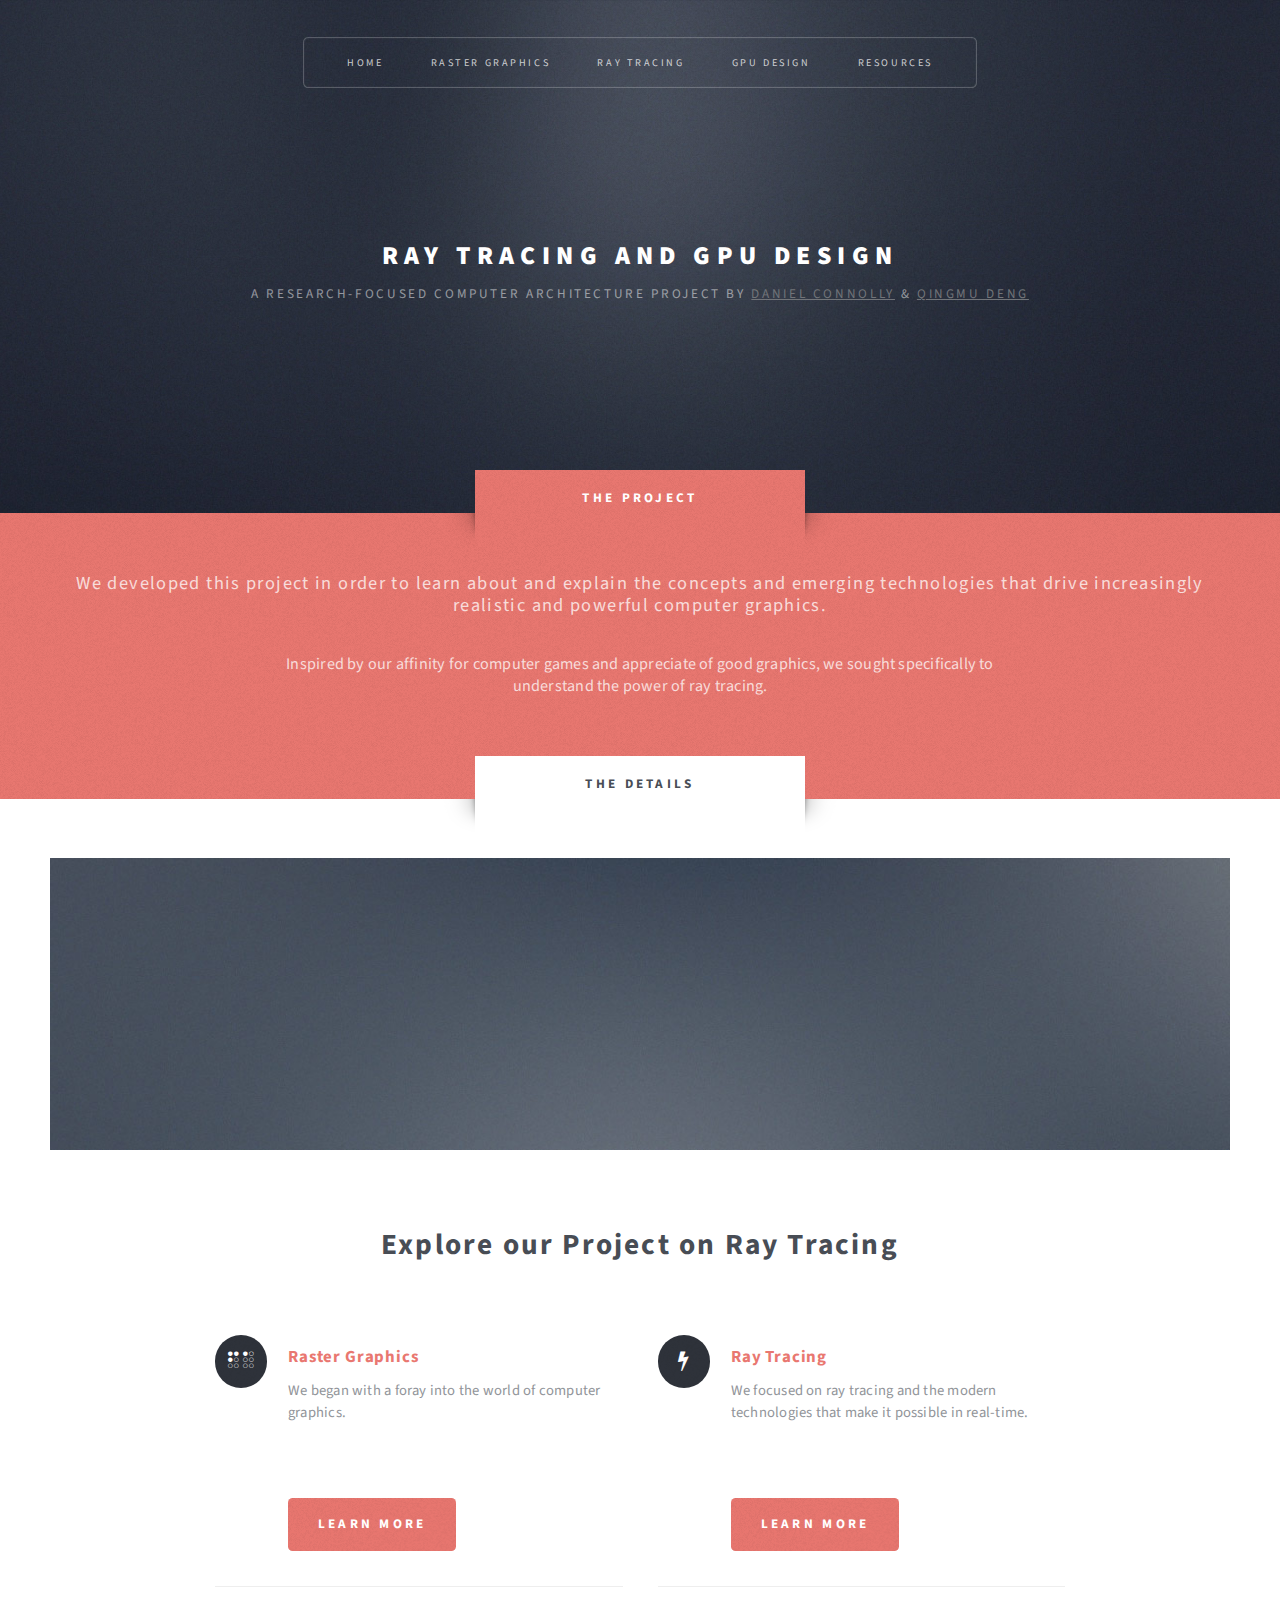
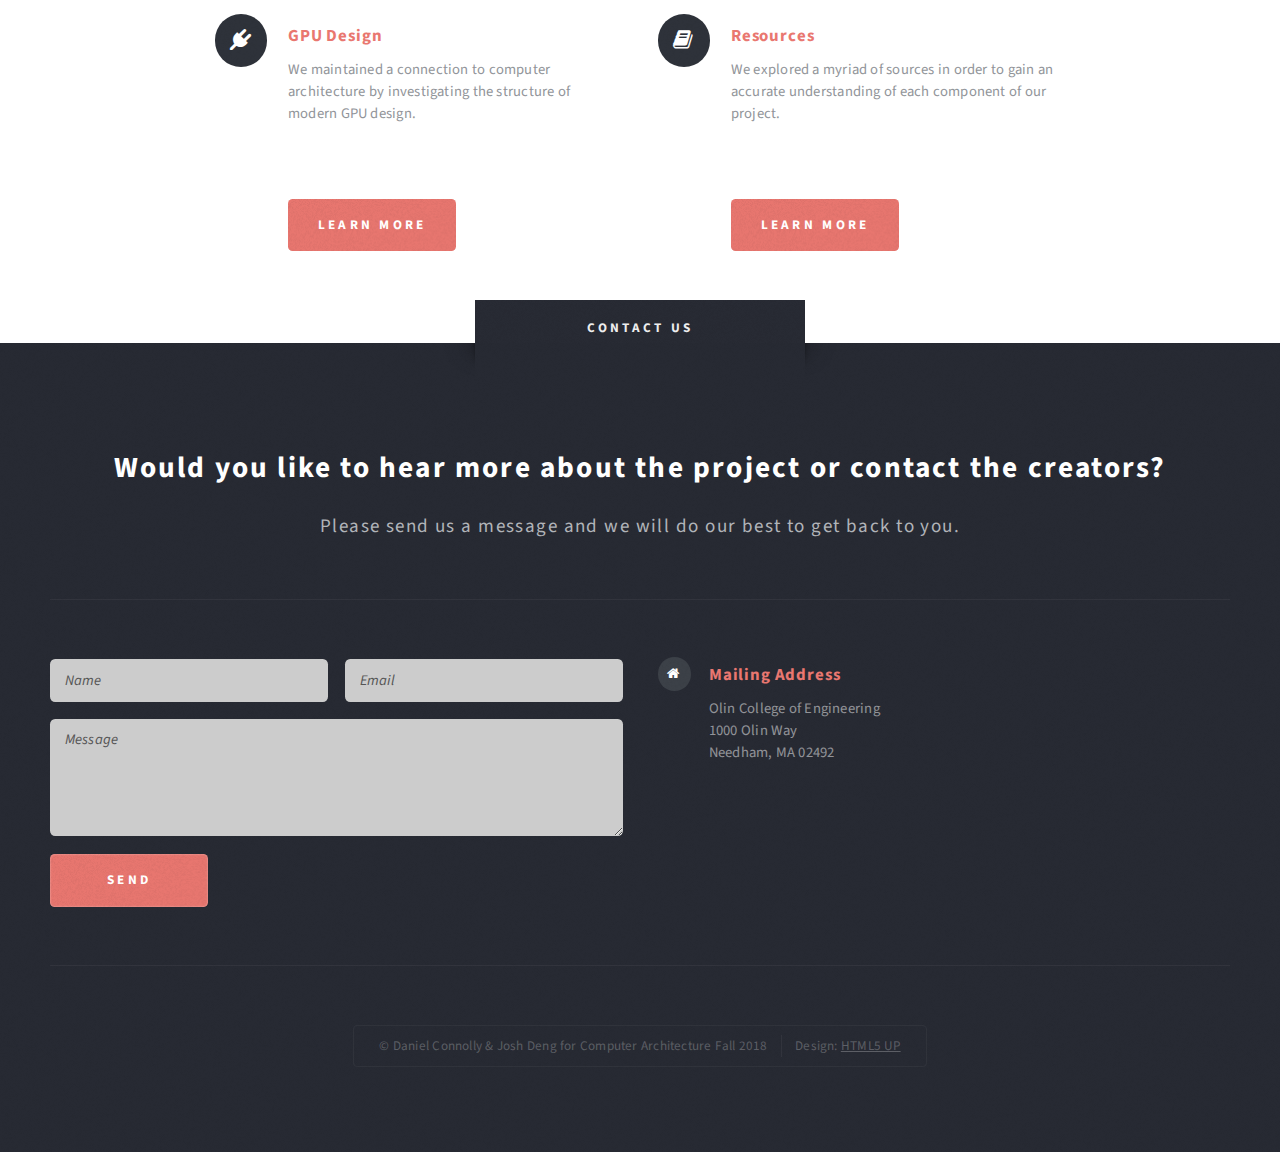
==== docs/index.html @ e8232991 "Adds email functionality" ====
<!DOCTYPE HTML>
<!--
	Escape Velocity by HTML5 UP
	html5up.net | @ajlkn
	Free for personal and commercial use under the CCA 3.0 license (html5up.net/license)
-->
<html>
	<head>
		<title>GPU Design</title>
		<meta charset="utf-8" />
		<meta name="viewport" content="width=device-width, initial-scale=1, user-scalable=no" />
		<link rel="stylesheet" href="assets/css/main.css" />
	</head>
	<body class="homepage is-preload">
		<div id="page-wrapper">

			<!-- Header -->
				<section id="header" class="wrapper">

					<!-- Logo -->
						<div id="logo">
							<h1><a href="index.html">Ray Tracing and GPU Design</a></h1>
							<p>A Research-Focused Computer Architecture Project By <a href="https://github.com/djconnolly27">Daniel Connolly</a> & <a href="https://github.com/QingmuDeng">Qingmu Deng</a></p>
						</div>

					<!-- Nav -->
						<nav id="nav">
							<ul>
								<li class="current"><a href="index.html">Home</a></li>
								<li><a href="graphics.html">Raster Graphics</a></li>
								<li><a href="rays.html">Ray Tracing</a></li>
								<li><a href="design.html">GPU Design</a></li>
								<li><a href="resources.html">Resources</a></li>
							</ul>
						</nav>

				</section>

			<!-- Intro -->
				<section id="intro" class="wrapper style1">
					<div class="title">The Project</div>
					<div class="container">
						<p class="style1">We developed this project in order to learn about and explain the concepts and emerging technologies that drive increasingly realistic and powerful computer graphics.</p>
						<p class="style3">Inspired by our affinity for computer games and appreciate of good graphics, we sought specifically to understand the power of ray tracing.</p>
					</div>
				</section>

			<!-- Main -->
				<section id="main" class="wrapper style2">
					<div class="title">The Details</div>
					<div class="container">

						<!-- Image -->
							<a href="#" class="image featured">
								<img src="images/pic01.jpg" alt="" />
							</a>

						<!-- Features -->
							<section id="features">
								<header class="style1">
									<h2>Explore our Project on Ray Tracing</h2>
								</header>
								<div class="feature-list">
									<div class="row">
										<div class="col-6 col-12-medium">
											<section>
												<h3 class="icon fa-braille">Raster Graphics</h3>
												<p>We began with a foray into the world of computer graphics.</p>
												<ul class="actions">
													<li><a href="graphics.html" class="button style1">Learn More</a></li>
												</ul>
											</section>
										</div>
										<div class="col-6 col-12-medium">
											<section>
												<h3 class="icon fa-bolt">Ray Tracing</h3>
												<p>We focused on ray tracing and the modern technologies that make it possible in real-time.</p>
												<ul class="actions">
													<li><a href="rays.html" class="button style1">Learn More</a></li>
												</ul>
											</section>
										</div>
										<div class="col-6 col-12-medium">
											<section>
												<h3 class="icon fa-plug">GPU Design</h3>
												<p>We maintained a connection to computer architecture by investigating the structure of modern GPU design.</p>
												<ul class="actions">
													<li><a href="design.html" class="button style1">Learn More</a></li>
												</ul>
											</section>
										</div>
										<div class="col-6 col-12-medium">
											<section>
												<h3 class="icon fa-book">Resources</h3>
												<p>We explored a myriad of sources in order to gain an accurate understanding of each component of our project.</p>
												<ul class="actions">
													<li><a href="resources.html" class="button style1">Learn More</a></li>
												</ul>
											</section>
										</div>
									</div>
								</div>
							</section>

					</div>
				</section>

			<!-- Highlights -->
				<!-- <section id="highlights" class="wrapper style3">
					<div class="title">The Endorsements</div>
					<div class="container">
						<div class="row aln-center">
							<div class="col-4 col-12-medium">
								<section class="highlight">
									<a href="#" class="image featured"><img src="images/pic02.jpg" alt="" /></a>
									<h3><a href="#">Aliquam diam consequat</a></h3>
									<p>Eget mattis at, laoreet vel amet sed velit aliquam diam ante, dolor aliquet sit amet vulputate mattis amet laoreet lorem.</p>
									<ul class="actions">
										<li><a href="#" class="button style1">Learn More</a></li>
									</ul>
								</section>
							</div>
							<div class="col-4 col-12-medium">
								<section class="highlight">
									<a href="#" class="image featured"><img src="images/pic03.jpg" alt="" /></a>
									<h3><a href="#">Nisl adipiscing sed lorem</a></h3>
									<p>Eget mattis at, laoreet vel amet sed velit aliquam diam ante, dolor aliquet sit amet vulputate mattis amet laoreet lorem.</p>
									<ul class="actions">
										<li><a href="#" class="button style1">Learn More</a></li>
									</ul>
								</section>
							</div>
							<div class="col-4 col-12-medium">
								<section class="highlight">
									<a href="#" class="image featured"><img src="images/pic04.jpg" alt="" /></a>
									<h3><a href="#">Mattis tempus lorem</a></h3>
									<p>Eget mattis at, laoreet vel amet sed velit aliquam diam ante, dolor aliquet sit amet vulputate mattis amet laoreet lorem.</p>
									<ul class="actions">
										<li><a href="#" class="button style1">Learn More</a></li>
									</ul>
								</section>
							</div>
						</div>
					</div>
				</section> -->

			<!-- Footer -->
				<section id="footer" class="wrapper">
					<div class="title">Contact Us</div>
					<div class="container">
						<header class="style1">
							<h2>Would you like to hear more about the project or contact the creators?</h2>
							<p>
								Please send us a message and we will do our best to get back to you.
							</p>
						</header>
						<div class="row">
							<div class="col-6 col-12-medium">

								<!-- Contact Form -->
									<section>
										<form method="post" action="contact.php">
											<div class="row gtr-50">
												<div class="col-6 col-12-small">
													<input type="text" name="cf_name" id="contact-name" placeholder="Name" />
												</div>
												<div class="col-6 col-12-small">
													<input type="text" name="cf_email" id="contact-email" placeholder="Email" />
												</div>
												<div class="col-12">
													<textarea name="cf_message" id="contact-message" placeholder="Message" rows="4"></textarea>
												</div>
												<div class="col-12">
													<ul class="actions">
														<li><input type="submit" class="style1" value="Send" /></li>
													</ul>
												</div>
											</div>
										</form>
									</section>

							</div>
							<div class="col-6 col-12-medium">

								<!-- Contact -->
									<section class="feature-list small">
										<div class="row">
											<div class="col-6 col-12-small">
												<section>
													<h3 class="icon fa-home">Mailing Address</h3>
													<p>
														Olin College of Engineering<br />
														1000 Olin Way<br />
														Needham, MA 02492
													</p>
												</section>
											</div>
										</div>
									</section>

							</div>
						</div>
						<div id="copyright">
							<ul>
								<li>&copy; Daniel Connolly & Josh Deng for Computer Architecture Fall 2018</li><li>Design: <a href="http://html5up.net">HTML5 UP</a></li>
							</ul>
						</div>
					</div>
				</section>

		</div>

		<!-- Scripts -->
			<script src="assets/js/jquery.min.js"></script>
			<script src="assets/js/jquery.dropotron.min.js"></script>
			<script src="assets/js/browser.min.js"></script>
			<script src="assets/js/breakpoints.min.js"></script>
			<script src="assets/js/util.js"></script>
			<script src="assets/js/main.js"></script>

	</body>
</html>
---- docs/assets/css/main.css ----
@import url("font-awesome.min.css");
@import url("https://fonts.googleapis.com/css?family=Source+Sans+Pro:400,400italic,700,900");

/*
	Escape Velocity by HTML5 UP
	html5up.net | @ajlkn
	Free for personal and commercial use under the CCA 3.0 license (html5up.net/license)
*/

html, body, div, span, applet, object,
iframe, h1, h2, h3, h4, h5, h6, p, blockquote,
pre, a, abbr, acronym, address, big, cite,
code, del, dfn, em, img, ins, kbd, q, s, samp,
small, strike, strong, sub, sup, tt, var, b,
u, i, center, dl, dt, dd, ol, ul, li, fieldset,
form, label, legend, table, caption, tbody,
tfoot, thead, tr, th, td, article, aside,
canvas, details, embed, figure, figcaption,
footer, header, hgroup, menu, nav, output, ruby,
section, summary, time, mark, audio, video {
	margin: 0;
	padding: 0;
	border: 0;
	font-size: 100%;
	font: inherit;
	vertical-align: baseline;}

article, aside, details, figcaption, figure,
footer, header, hgroup, menu, nav, section {
	display: block;}

body {
	line-height: 1;
}

ol, ul {
	list-style: none;
}

blockquote, q {
	quotes: none;
}

	blockquote:before, blockquote:after, q:before, q:after {
		content: '';
		content: none;
	}

table {
	border-collapse: collapse;
	border-spacing: 0;
}

body {
	-webkit-text-size-adjust: none;
}

mark {
	background-color: transparent;
	color: inherit;
}

input::-moz-focus-inner {
	border: 0;
	padding: 0;
}

input, select, textarea {
	-moz-appearance: none;
	-webkit-appearance: none;
	-ms-appearance: none;
	appearance: none;
}

/* Basic */

	@-ms-viewport {
		width: device-width;
	}

	html {
		box-sizing: border-box;
	}

	*, *:before, *:after {
		box-sizing: inherit;
	}

	body.is-preload *, body.is-preload *:before, body.is-preload *:after {
		-moz-animation: none !important;
		-webkit-animation: none !important;
		-ms-animation: none !important;
		animation: none !important;
		-moz-transition: none !important;
		-webkit-transition: none !important;
		-ms-transition: none !important;
		transition: none !important;
	}

	body, input, textarea, select {
		font-family: 'Source Sans Pro', sans-serif;
		font-weight: 400;
		color: #919499;
		font-size: 14pt;
		line-height: 1.75em;
		letter-spacing: 0.025em;
	}

	h1, h2, h3, h4, h5, h6 {
		font-weight: 700;
		color: #484d55;
	}

		h1 a, h2 a, h3 a, h4 a, h5 a, h6 a {
			color: inherit;
			text-decoration: none;
		}

	a {
		-moz-transition: color .25s ease-in-out;
		-webkit-transition: color .25s ease-in-out;
		-ms-transition: color .25s ease-in-out;
		transition: color .25s ease-in-out;
		text-decoration: underline;
		color: #717479;
	}

		a:hover {
			text-decoration: none;
		}

	strong, b {
		font-weight: 700;
		color: #484d55;
	}

	blockquote {
		border-left: solid 0.5em #ddd;
		padding: 1em 0 1em 2em;
		font-style: italic;
	}

	em, i {
		font-style: italic;
	}

	hr {
		border: 0;
		border-top: solid 1px #ddd;
		margin: 2em 0 2em 0;
	}

	sub {
		position: relative;
		top: 0.5em;
		font-size: 0.8em;
	}

	sup {
		position: relative;
		top: -0.5em;
		font-size: 0.8em;
	}

	.nobr {
		white-space: nowrap;
	}

	br.clear {
		clear: both;
	}

	p, ul, ol, dl, table, blockquote, form {
		margin-bottom: 2em;
	}

/* Container */

	.container {
		margin: 0 auto;
		max-width: 100%;
		width: 68em;
	}

		@media screen and (max-width: 1680px) {

			.container {
				width: 70em;
			}

		}

		@media screen and (max-width: 1280px) {

			.container {
				width: calc(100% - 100px);
			}

		}

		@media screen and (max-width: 980px) {

			.container {
				width: calc(100% - 100px);
			}

		}

		@media screen and (max-width: 736px) {

			.container {
				width: calc(100% - 40px);
			}

		}

/* Row */

	.row {
		display: flex;
		flex-wrap: wrap;
		box-sizing: border-box;
		align-items: stretch;
	}

		.row > * {
			box-sizing: border-box;
		}

		.row.gtr-uniform > * > :last-child {
			margin-bottom: 0;
		}

		.row.aln-left {
			justify-content: flex-start;
		}

		.row.aln-center {
			justify-content: center;
		}

		.row.aln-right {
			justify-content: flex-end;
		}

		.row.aln-top {
			align-items: flex-start;
		}

		.row.aln-middle {
			align-items: center;
		}

		.row.aln-bottom {
			align-items: flex-end;
		}

		.row > .imp {
			order: -1;
		}

		.row > .col-1 {
			width: 8.3333333333%;
		}

		.row > .off-1 {
			margin-left: 8.3333333333%;
		}

		.row > .col-2 {
			width: 16.6666666667%;
		}

		.row > .off-2 {
			margin-left: 16.6666666667%;
		}

		.row > .col-3 {
			width: 25%;
		}

		.row > .off-3 {
			margin-left: 25%;
		}

		.row > .col-4 {
			width: 33.3333333333%;
		}

		.row > .off-4 {
			margin-left: 33.3333333333%;
		}

		.row > .col-5 {
			width: 41.6666666667%;
		}

		.row > .off-5 {
			margin-left: 41.6666666667%;
		}

		.row > .col-6 {
			width: 50%;
		}

		.row > .off-6 {
			margin-left: 50%;
		}

		.row > .col-7 {
			width: 58.3333333333%;
		}

		.row > .off-7 {
			margin-left: 58.3333333333%;
		}

		.row > .col-8 {
			width: 66.6666666667%;
		}

		.row > .off-8 {
			margin-left: 66.6666666667%;
		}

		.row > .col-9 {
			width: 75%;
		}

		.row > .off-9 {
			margin-left: 75%;
		}

		.row > .col-10 {
			width: 83.3333333333%;
		}

		.row > .off-10 {
			margin-left: 83.3333333333%;
		}

		.row > .col-11 {
			width: 91.6666666667%;
		}

		.row > .off-11 {
			margin-left: 91.6666666667%;
		}

		.row > .col-12 {
			width: 100%;
		}

		.row > .off-12 {
			margin-left: 100%;
		}

		.row.gtr-0 {
			margin-top: 0px;
			margin-left: 0px;
		}

			.row.gtr-0 > * {
				padding: 0px 0 0 0px;
			}

			.row.gtr-0.gtr-uniform {
				margin-top: 0px;
			}

				.row.gtr-0.gtr-uniform > * {
					padding-top: 0px;
				}

		.row.gtr-25 {
			margin-top: -12.5px;
			margin-left: -12.5px;
		}

			.row.gtr-25 > * {
				padding: 12.5px 0 0 12.5px;
			}

			.row.gtr-25.gtr-uniform {
				margin-top: -12.5px;
			}

				.row.gtr-25.gtr-uniform > * {
					padding-top: 12.5px;
				}

		.row.gtr-50 {
			margin-top: -25px;
			margin-left: -25px;
		}

			.row.gtr-50 > * {
				padding: 25px 0 0 25px;
			}

			.row.gtr-50.gtr-uniform {
				margin-top: -25px;
			}

				.row.gtr-50.gtr-uniform > * {
					padding-top: 25px;
				}

		.row {
			margin-top: -50px;
			margin-left: -50px;
		}

			.row > * {
				padding: 50px 0 0 50px;
			}

			.row.gtr-uniform {
				margin-top: -50px;
			}

				.row.gtr-uniform > * {
					padding-top: 50px;
				}

		.row.gtr-150 {
			margin-top: -75px;
			margin-left: -75px;
		}

			.row.gtr-150 > * {
				padding: 75px 0 0 75px;
			}

			.row.gtr-150.gtr-uniform {
				margin-top: -75px;
			}

				.row.gtr-150.gtr-uniform > * {
					padding-top: 75px;
				}

		.row.gtr-200 {
			margin-top: -100px;
			margin-left: -100px;
		}

			.row.gtr-200 > * {
				padding: 100px 0 0 100px;
			}

			.row.gtr-200.gtr-uniform {
				margin-top: -100px;
			}

				.row.gtr-200.gtr-uniform > * {
					padding-top: 100px;
				}

		@media screen and (max-width: 1680px) {

			.row {
				display: flex;
				flex-wrap: wrap;
				box-sizing: border-box;
				align-items: stretch;
			}

				.row > * {
					box-sizing: border-box;
				}

				.row.gtr-uniform > * > :last-child {
					margin-bottom: 0;
				}

				.row.aln-left {
					justify-content: flex-start;
				}

				.row.aln-center {
					justify-content: center;
				}

				.row.aln-right {
					justify-content: flex-end;
				}

				.row.aln-top {
					align-items: flex-start;
				}

				.row.aln-middle {
					align-items: center;
				}

				.row.aln-bottom {
					align-items: flex-end;
				}

				.row > .imp-xlarge {
					order: -1;
				}

				.row > .col-1-xlarge {
					width: 8.3333333333%;
				}

				.row > .off-1-xlarge {
					margin-left: 8.3333333333%;
				}

				.row > .col-2-xlarge {
					width: 16.6666666667%;
				}

				.row > .off-2-xlarge {
					margin-left: 16.6666666667%;
				}

				.row > .col-3-xlarge {
					width: 25%;
				}

				.row > .off-3-xlarge {
					margin-left: 25%;
				}

				.row > .col-4-xlarge {
					width: 33.3333333333%;
				}

				.row > .off-4-xlarge {
					margin-left: 33.3333333333%;
				}

				.row > .col-5-xlarge {
					width: 41.6666666667%;
				}

				.row > .off-5-xlarge {
					margin-left: 41.6666666667%;
				}

				.row > .col-6-xlarge {
					width: 50%;
				}

				.row > .off-6-xlarge {
					margin-left: 50%;
				}

				.row > .col-7-xlarge {
					width: 58.3333333333%;
				}

				.row > .off-7-xlarge {
					margin-left: 58.3333333333%;
				}

				.row > .col-8-xlarge {
					width: 66.6666666667%;
				}

				.row > .off-8-xlarge {
					margin-left: 66.6666666667%;
				}

				.row > .col-9-xlarge {
					width: 75%;
				}

				.row > .off-9-xlarge {
					margin-left: 75%;
				}

				.row > .col-10-xlarge {
					width: 83.3333333333%;
				}

				.row > .off-10-xlarge {
					margin-left: 83.3333333333%;
				}

				.row > .col-11-xlarge {
					width: 91.6666666667%;
				}

				.row > .off-11-xlarge {
					margin-left: 91.6666666667%;
				}

				.row > .col-12-xlarge {
					width: 100%;
				}

				.row > .off-12-xlarge {
					margin-left: 100%;
				}

				.row.gtr-0 {
					margin-top: 0px;
					margin-left: 0px;
				}

					.row.gtr-0 > * {
						padding: 0px 0 0 0px;
					}

					.row.gtr-0.gtr-uniform {
						margin-top: 0px;
					}

						.row.gtr-0.gtr-uniform > * {
							padding-top: 0px;
						}

				.row.gtr-25 {
					margin-top: -12.5px;
					margin-left: -12.5px;
				}

					.row.gtr-25 > * {
						padding: 12.5px 0 0 12.5px;
					}

					.row.gtr-25.gtr-uniform {
						margin-top: -12.5px;
					}

						.row.gtr-25.gtr-uniform > * {
							padding-top: 12.5px;
						}

				.row.gtr-50 {
					margin-top: -25px;
					margin-left: -25px;
				}

					.row.gtr-50 > * {
						padding: 25px 0 0 25px;
					}

					.row.gtr-50.gtr-uniform {
						margin-top: -25px;
					}

						.row.gtr-50.gtr-uniform > * {
							padding-top: 25px;
						}

				.row {
					margin-top: -50px;
					margin-left: -50px;
				}

					.row > * {
						padding: 50px 0 0 50px;
					}

					.row.gtr-uniform {
						margin-top: -50px;
					}

						.row.gtr-uniform > * {
							padding-top: 50px;
						}

				.row.gtr-150 {
					margin-top: -75px;
					margin-left: -75px;
				}

					.row.gtr-150 > * {
						padding: 75px 0 0 75px;
					}

					.row.gtr-150.gtr-uniform {
						margin-top: -75px;
					}

						.row.gtr-150.gtr-uniform > * {
							padding-top: 75px;
						}

				.row.gtr-200 {
					margin-top: -100px;
					margin-left: -100px;
				}

					.row.gtr-200 > * {
						padding: 100px 0 0 100px;
					}

					.row.gtr-200.gtr-uniform {
						margin-top: -100px;
					}

						.row.gtr-200.gtr-uniform > * {
							padding-top: 100px;
						}

		}

		@media screen and (max-width: 1280px) {

			.row {
				display: flex;
				flex-wrap: wrap;
				box-sizing: border-box;
				align-items: stretch;
			}

				.row > * {
					box-sizing: border-box;
				}

				.row.gtr-uniform > * > :last-child {
					margin-bottom: 0;
				}

				.row.aln-left {
					justify-content: flex-start;
				}

				.row.aln-center {
					justify-content: center;
				}

				.row.aln-right {
					justify-content: flex-end;
				}

				.row.aln-top {
					align-items: flex-start;
				}

				.row.aln-middle {
					align-items: center;
				}

				.row.aln-bottom {
					align-items: flex-end;
				}

				.row > .imp-large {
					order: -1;
				}

				.row > .col-1-large {
					width: 8.3333333333%;
				}

				.row > .off-1-large {
					margin-left: 8.3333333333%;
				}

				.row > .col-2-large {
					width: 16.6666666667%;
				}

				.row > .off-2-large {
					margin-left: 16.6666666667%;
				}

				.row > .col-3-large {
					width: 25%;
				}

				.row > .off-3-large {
					margin-left: 25%;
				}

				.row > .col-4-large {
					width: 33.3333333333%;
				}

				.row > .off-4-large {
					margin-left: 33.3333333333%;
				}

				.row > .col-5-large {
					width: 41.6666666667%;
				}

				.row > .off-5-large {
					margin-left: 41.6666666667%;
				}

				.row > .col-6-large {
					width: 50%;
				}

				.row > .off-6-large {
					margin-left: 50%;
				}

				.row > .col-7-large {
					width: 58.3333333333%;
				}

				.row > .off-7-large {
					margin-left: 58.3333333333%;
				}

				.row > .col-8-large {
					width: 66.6666666667%;
				}

				.row > .off-8-large {
					margin-left: 66.6666666667%;
				}

				.row > .col-9-large {
					width: 75%;
				}

				.row > .off-9-large {
					margin-left: 75%;
				}

				.row > .col-10-large {
					width: 83.3333333333%;
				}

				.row > .off-10-large {
					margin-left: 83.3333333333%;
				}

				.row > .col-11-large {
					width: 91.6666666667%;
				}

				.row > .off-11-large {
					margin-left: 91.6666666667%;
				}

				.row > .col-12-large {
					width: 100%;
				}

				.row > .off-12-large {
					margin-left: 100%;
				}

				.row.gtr-0 {
					margin-top: 0px;
					margin-left: 0px;
				}

					.row.gtr-0 > * {
						padding: 0px 0 0 0px;
					}

					.row.gtr-0.gtr-uniform {
						margin-top: 0px;
					}

						.row.gtr-0.gtr-uniform > * {
							padding-top: 0px;
						}

				.row.gtr-25 {
					margin-top: -8.75px;
					margin-left: -8.75px;
				}

					.row.gtr-25 > * {
						padding: 8.75px 0 0 8.75px;
					}

					.row.gtr-25.gtr-uniform {
						margin-top: -8.75px;
					}

						.row.gtr-25.gtr-uniform > * {
							padding-top: 8.75px;
						}

				.row.gtr-50 {
					margin-top: -17.5px;
					margin-left: -17.5px;
				}

					.row.gtr-50 > * {
						padding: 17.5px 0 0 17.5px;
					}

					.row.gtr-50.gtr-uniform {
						margin-top: -17.5px;
					}

						.row.gtr-50.gtr-uniform > * {
							padding-top: 17.5px;
						}

				.row {
					margin-top: -35px;
					margin-left: -35px;
				}

					.row > * {
						padding: 35px 0 0 35px;
					}

					.row.gtr-uniform {
						margin-top: -35px;
					}

						.row.gtr-uniform > * {
							padding-top: 35px;
						}

				.row.gtr-150 {
					margin-top: -52.5px;
					margin-left: -52.5px;
				}

					.row.gtr-150 > * {
						padding: 52.5px 0 0 52.5px;
					}

					.row.gtr-150.gtr-uniform {
						margin-top: -52.5px;
					}

						.row.gtr-150.gtr-uniform > * {
							padding-top: 52.5px;
						}

				.row.gtr-200 {
					margin-top: -70px;
					margin-left: -70px;
				}

					.row.gtr-200 > * {
						padding: 70px 0 0 70px;
					}

					.row.gtr-200.gtr-uniform {
						margin-top: -70px;
					}

						.row.gtr-200.gtr-uniform > * {
							padding-top: 70px;
						}

		}

		@media screen and (max-width: 980px) {

			.row {
				display: flex;
				flex-wrap: wrap;
				box-sizing: border-box;
				align-items: stretch;
			}

				.row > * {
					box-sizing: border-box;
				}

				.row.gtr-uniform > * > :last-child {
					margin-bottom: 0;
				}

				.row.aln-left {
					justify-content: flex-start;
				}

				.row.aln-center {
					justify-content: center;
				}

				.row.aln-right {
					justify-content: flex-end;
				}

				.row.aln-top {
					align-items: flex-start;
				}

				.row.aln-middle {
					align-items: center;
				}

				.row.aln-bottom {
					align-items: flex-end;
				}

				.row > .imp-medium {
					order: -1;
				}

				.row > .col-1-medium {
					width: 8.3333333333%;
				}

				.row > .off-1-medium {
					margin-left: 8.3333333333%;
				}

				.row > .col-2-medium {
					width: 16.6666666667%;
				}

				.row > .off-2-medium {
					margin-left: 16.6666666667%;
				}

				.row > .col-3-medium {
					width: 25%;
				}

				.row > .off-3-medium {
					margin-left: 25%;
				}

				.row > .col-4-medium {
					width: 33.3333333333%;
				}

				.row > .off-4-medium {
					margin-left: 33.3333333333%;
				}

				.row > .col-5-medium {
					width: 41.6666666667%;
				}

				.row > .off-5-medium {
					margin-left: 41.6666666667%;
				}

				.row > .col-6-medium {
					width: 50%;
				}

				.row > .off-6-medium {
					margin-left: 50%;
				}

				.row > .col-7-medium {
					width: 58.3333333333%;
				}

				.row > .off-7-medium {
					margin-left: 58.3333333333%;
				}

				.row > .col-8-medium {
					width: 66.6666666667%;
				}

				.row > .off-8-medium {
					margin-left: 66.6666666667%;
				}

				.row > .col-9-medium {
					width: 75%;
				}

				.row > .off-9-medium {
					margin-left: 75%;
				}

				.row > .col-10-medium {
					width: 83.3333333333%;
				}

				.row > .off-10-medium {
					margin-left: 83.3333333333%;
				}

				.row > .col-11-medium {
					width: 91.6666666667%;
				}

				.row > .off-11-medium {
					margin-left: 91.6666666667%;
				}

				.row > .col-12-medium {
					width: 100%;
				}

				.row > .off-12-medium {
					margin-left: 100%;
				}

				.row.gtr-0 {
					margin-top: 0px;
					margin-left: 0px;
				}

					.row.gtr-0 > * {
						padding: 0px 0 0 0px;
					}

					.row.gtr-0.gtr-uniform {
						margin-top: 0px;
					}

						.row.gtr-0.gtr-uniform > * {
							padding-top: 0px;
						}

				.row.gtr-25 {
					margin-top: -12.5px;
					margin-left: -12.5px;
				}

					.row.gtr-25 > * {
						padding: 12.5px 0 0 12.5px;
					}

					.row.gtr-25.gtr-uniform {
						margin-top: -12.5px;
					}

						.row.gtr-25.gtr-uniform > * {
							padding-top: 12.5px;
						}

				.row.gtr-50 {
					margin-top: -25px;
					margin-left: -25px;
				}

					.row.gtr-50 > * {
						padding: 25px 0 0 25px;
					}

					.row.gtr-50.gtr-uniform {
						margin-top: -25px;
					}

						.row.gtr-50.gtr-uniform > * {
							padding-top: 25px;
						}

				.row {
					margin-top: -50px;
					margin-left: -50px;
				}

					.row > * {
						padding: 50px 0 0 50px;
					}

					.row.gtr-uniform {
						margin-top: -50px;
					}

						.row.gtr-uniform > * {
							padding-top: 50px;
						}

				.row.gtr-150 {
					margin-top: -75px;
					margin-left: -75px;
				}

					.row.gtr-150 > * {
						padding: 75px 0 0 75px;
					}

					.row.gtr-150.gtr-uniform {
						margin-top: -75px;
					}

						.row.gtr-150.gtr-uniform > * {
							padding-top: 75px;
						}

				.row.gtr-200 {
					margin-top: -100px;
					margin-left: -100px;
				}

					.row.gtr-200 > * {
						padding: 100px 0 0 100px;
					}

					.row.gtr-200.gtr-uniform {
						margin-top: -100px;
					}

						.row.gtr-200.gtr-uniform > * {
							padding-top: 100px;
						}

		}

		@media screen and (max-width: 736px) {

			.row {
				display: flex;
				flex-wrap: wrap;
				box-sizing: border-box;
				align-items: stretch;
			}

				.row > * {
					box-sizing: border-box;
				}

				.row.gtr-uniform > * > :last-child {
					margin-bottom: 0;
				}

				.row.aln-left {
					justify-content: flex-start;
				}

				.row.aln-center {
					justify-content: center;
				}

				.row.aln-right {
					justify-content: flex-end;
				}

				.row.aln-top {
					align-items: flex-start;
				}

				.row.aln-middle {
					align-items: center;
				}

				.row.aln-bottom {
					align-items: flex-end;
				}

				.row > .imp-small {
					order: -1;
				}

				.row > .col-1-small {
					width: 8.3333333333%;
				}

				.row > .off-1-small {
					margin-left: 8.3333333333%;
				}

				.row > .col-2-small {
					width: 16.6666666667%;
				}

				.row > .off-2-small {
					margin-left: 16.6666666667%;
				}

				.row > .col-3-small {
					width: 25%;
				}

				.row > .off-3-small {
					margin-left: 25%;
				}

				.row > .col-4-small {
					width: 33.3333333333%;
				}

				.row > .off-4-small {
					margin-left: 33.3333333333%;
				}

				.row > .col-5-small {
					width: 41.6666666667%;
				}

				.row > .off-5-small {
					margin-left: 41.6666666667%;
				}

				.row > .col-6-small {
					width: 50%;
				}

				.row > .off-6-small {
					margin-left: 50%;
				}

				.row > .col-7-small {
					width: 58.3333333333%;
				}

				.row > .off-7-small {
					margin-left: 58.3333333333%;
				}

				.row > .col-8-small {
					width: 66.6666666667%;
				}

				.row > .off-8-small {
					margin-left: 66.6666666667%;
				}

				.row > .col-9-small {
					width: 75%;
				}

				.row > .off-9-small {
					margin-left: 75%;
				}

				.row > .col-10-small {
					width: 83.3333333333%;
				}

				.row > .off-10-small {
					margin-left: 83.3333333333%;
				}

				.row > .col-11-small {
					width: 91.6666666667%;
				}

				.row > .off-11-small {
					margin-left: 91.6666666667%;
				}

				.row > .col-12-small {
					width: 100%;
				}

				.row > .off-12-small {
					margin-left: 100%;
				}

				.row.gtr-0 {
					margin-top: 0px;
					margin-left: 0px;
				}

					.row.gtr-0 > * {
						padding: 0px 0 0 0px;
					}

					.row.gtr-0.gtr-uniform {
						margin-top: 0px;
					}

						.row.gtr-0.gtr-uniform > * {
							padding-top: 0px;
						}

				.row.gtr-25 {
					margin-top: -7.5px;
					margin-left: -7.5px;
				}

					.row.gtr-25 > * {
						padding: 7.5px 0 0 7.5px;
					}

					.row.gtr-25.gtr-uniform {
						margin-top: -7.5px;
					}

						.row.gtr-25.gtr-uniform > * {
							padding-top: 7.5px;
						}

				.row.gtr-50 {
					margin-top: -15px;
					margin-left: -15px;
				}

					.row.gtr-50 > * {
						padding: 15px 0 0 15px;
					}

					.row.gtr-50.gtr-uniform {
						margin-top: -15px;
					}

						.row.gtr-50.gtr-uniform > * {
							padding-top: 15px;
						}

				.row {
					margin-top: -30px;
					margin-left: -30px;
				}

					.row > * {
						padding: 30px 0 0 30px;
					}

					.row.gtr-uniform {
						margin-top: -30px;
					}

						.row.gtr-uniform > * {
							padding-top: 30px;
						}

				.row.gtr-150 {
					margin-top: -45px;
					margin-left: -45px;
				}

					.row.gtr-150 > * {
						padding: 45px 0 0 45px;
					}

					.row.gtr-150.gtr-uniform {
						margin-top: -45px;
					}

						.row.gtr-150.gtr-uniform > * {
							padding-top: 45px;
						}

				.row.gtr-200 {
					margin-top: -60px;
					margin-left: -60px;
				}

					.row.gtr-200 > * {
						padding: 60px 0 0 60px;
					}

					.row.gtr-200.gtr-uniform {
						margin-top: -60px;
					}

						.row.gtr-200.gtr-uniform > * {
							padding-top: 60px;
						}

		}

/* Section/Article */

	section,
	article {
		margin: 0 0 4em 0;
	}

	section > :last-child,
	article > :last-child,
	section:last-child,
	article:last-child {
		margin-bottom: 0;
	}

	header.style1 {
		text-align: center;
		padding: 3em 0 3em 0;
	}

		header.style1 h2 {
			font-weight: 700;
			font-size: 2em;
			letter-spacing: 0.075em;
			line-height: 1.5em;
		}

		header.style1 p {
			color: #b1b4b9;
			display: block;
			margin: 1.15em 0 0 0;
			font-size: 1.3em;
			letter-spacing: 0.075em;
			line-height: 1.5em;
		}

/* Table */

	table {
		width: 100%;
	}

		table.default {
			width: 100%;
		}

			table.default tbody tr:nth-child(2n+2) {
				background: #f4f4f4;
			}

			table.default td {
				padding: 0.5em 1em 0.5em 1em;
			}

			table.default th {
				text-align: left;
				font-weight: 400;
				padding: 0.5em 1em 0.5em 1em;
			}

			table.default thead {
				background: #484d55;
				color: #fff;
			}

			table.default tfoot {
				background: #eee;
			}

/* Form */

	form label {
		display: block;
		font-weight: 700;
		color: #484d55;
		margin: 0.25em 0 0.5em 0;
	}

	form input[type="text"],
	form input[type="email"],
	form input[type="password"],
	form select,
	form textarea {
		-moz-transition: all .25s ease-in-out;
		-webkit-transition: all .25s ease-in-out;
		-ms-transition: all .25s ease-in-out;
		transition: all .25s ease-in-out;
		-webkit-appearance: none;
		display: block;
		border: 0;
		background: #eee;
		box-shadow: inset 0px 0px 1px 0px #a0a1a7;
		border-radius: 0.35em;
		width: 100%;
		padding: 0.75em 1em 0.75em 1em;
	}

		form input[type="text"]:focus,
		form input[type="email"]:focus,
		form input[type="password"]:focus,
		form select:focus,
		form textarea:focus {
			background: #f8f8f8;
		}

	form input[type="text"],
	form input[type="email"]
	input[type="password"] {
		line-height: 1em;
	}

	form select {
		line-height: 1em;
	}

	form textarea {
		min-height: 8em;
	}

	form ul.actions {
		margin-top: 0;
	}

	form ::-webkit-input-placeholder {
		color: #555 !important;
		font-style: italic;
		line-height: 1.35em;
	}

	form :-moz-placeholder {
		color: #555 !important;
		font-style: italic;
	}

	form ::-moz-placeholder {
		color: #555 !important;
		font-style: italic;
	}

	form :-ms-input-placeholder {
		color: #555 !important;
		font-style: italic;
	}

	form ::-moz-focus-inner {
		border: 0;
	}

/* Image */

	.image {
		display: inline-block;
	}

		.image img {
			display: block;
			width: 100%;
		}

		.image.fit {
			display: block;
			width: 100%;
		}

		.image.left {
			float: left;
			margin: 0 2em 2em 0;
		}

		.image.centered {
			display: block;
			margin: 0 0 2em 0;
		}

			.image.centered img {
				margin: 0 auto;
				width: auto;
			}

		.image.featured {
			display: block;
			width: 100%;
			margin: 0 0 2em 0;
		}

/* Button */

	input[type="button"],
	input[type="submit"],
	input[type="reset"],
	button,
	.button {
		-moz-transition: all .25s ease-in-out;
		-webkit-transition: all .25s ease-in-out;
		-ms-transition: all .25s ease-in-out;
		transition: all .25s ease-in-out;
		display: inline-block;
		background: #444;
		text-align: center;
		text-transform: uppercase;
		font-weight: 700;
		letter-spacing: 0.25em;
		text-decoration: none;
		border-radius: 0.35em;
		border: 0;
		outline: 0;
		cursor: pointer;
		padding: 0 2.25em 0 2.25em;
		font-size: 0.9em;
		min-width: 12em;
		height: 4em;
		line-height: 4em;
	}

		input[type="button"]:hover,
		input[type="submit"]:hover,
		input[type="reset"]:hover,
		button:hover,
		.button:hover {
			background-color: #f98780;
		}

		input[type="button"].large,
		input[type="submit"].large,
		input[type="reset"].large,
		button.large,
		.button.large {
			font-size: 1em;
			min-width: 14em;
		}

		input[type="button"].style1,
		input[type="submit"].style1,
		input[type="reset"].style1,
		button.style1,
		.button.style1 {
			background: #e97770 url("images/overlay.png");
			color: #fff;
		}

			input[type="button"].style1:hover,
			input[type="submit"].style1:hover,
			input[type="reset"].style1:hover,
			button.style1:hover,
			.button.style1:hover {
				background-color: #f98780;
			}

			input[type="button"].style1:active,
			input[type="submit"].style1:active,
			input[type="reset"].style1:active,
			button.style1:active,
			.button.style1:active {
				background-color: #d96760;
			}

		input[type="button"].style2,
		input[type="submit"].style2,
		input[type="reset"].style2,
		button.style2,
		.button.style2 {
			background: none;
			color: #606167;
			box-shadow: inset 0px 0px 2px 0px #a0a1a7;
		}

			input[type="button"].style2:hover,
			input[type="submit"].style2:hover,
			input[type="reset"].style2:hover,
			button.style2:hover,
			.button.style2:hover {
				box-shadow: inset 0px 0px 2px 0px #606167;
			}

			input[type="button"].style2:active,
			input[type="submit"].style2:active,
			input[type="reset"].style2:active,
			button.style2:active,
			.button.style2:active {
				box-shadow: inset 0px 0px 2px 0px #202127;
			}

		input[type="button"].style3,
		input[type="submit"].style3,
		input[type="reset"].style3,
		button.style3,
		.button.style3 {
			background: #2f333b url("images/overlay.png");
			color: #fff;
		}

			input[type="button"].style3:hover,
			input[type="submit"].style3:hover,
			input[type="reset"].style3:hover,
			button.style3:hover,
			.button.style3:hover {
				background-color: #3f434b;
			}

			input[type="button"].style3:active,
			input[type="submit"].style3:active,
			input[type="reset"].style3:active,
			button.style3:active,
			.button.style3:active {
				background-color: #1f232b;
			}

/* List */

	ul {
		list-style: disc;
		padding-left: 1em;
	}

		ul li {
			padding-left: 0.5em;
		}

		ul.style2 {
			list-style: none;
			padding-left: 0;
		}

			ul.style2 li {
				border-top: solid 1px #eee;
				padding: 1.5em 0 0 0;
				margin: 1.5em 0 0 0;
			}

				ul.style2 li:first-child {
					border-top: 0;
					padding-top: 0;
					margin-top: 0;
				}

		ul.style3 {
			list-style: none;
			padding-left: 0;
		}

			ul.style3 li {
				border-top: solid 1px #eee;
				padding: 0.5em 0 0 0;
				margin: 0.5em 0 0 0;
			}

				ul.style3 li:first-child {
					border-top: 0;
					padding-top: 0;
					margin-top: 0;
				}

	ol {
		list-style: decimal;
		padding-left: 1.25em;
	}

		ol li {
			padding-left: 0.25em;
		}

/* Actions */

	ul.actions {
		list-style: none;
		padding-left: 0;
		margin: 3em 0 0 0;
	}

		ul.actions li {
			display: inline-block;
			margin: 0 0.75em 0 0.75em;
			padding-left: 0;
		}

			ul.actions li:first-child {
				margin-left: 0;
			}

			ul.actions li:last-child {
				margin-right: 0;
			}

		ul.actions.special {
			text-align: center;
		}

/* Feature List */

	.feature-list {
		max-width: 58em;
		margin-left: auto;
		margin-right: auto;
		position: relative;
		top: 0.75em;
	}

		.feature-list section {
			border-top: solid 1px #eee;
			padding-top: 3em;
			padding-left: 5em;
			position: relative;
		}

		@media screen and (min-width: 981px) {

			.feature-list > .row > :nth-child(-n + 2) > section {
				border-top: 0;
				padding-top: 0;
			}

		}

		.feature-list h3 {
			color: #e97770 !important;
			margin: -0.35em 0 0.75em 0;
			font-size: 1.15em;
			letter-spacing: 0.05em;
		}

			.feature-list h3:before {
				display: block;
				color: #fff;
				background: #2f333b url("images/overlay.png");
				border-radius: 2.5em;
				text-align: center;
				width: 2.5em;
				height: 2.5em;
				line-height: 2.5em;
				margin-right: 0.75em;
				position: absolute;
				left: 0;
				margin-top: -0.5em;
			}

		.feature-list.small section {
			padding-left: 3.5em;
		}

		.feature-list.small h3:before {
			font-size: 0.8em;
		}

/* Icons */

	.icon {
		text-decoration: none;
	}

		.icon:before {
			display: inline-block;
			font-family: FontAwesome;
			font-size: 1.25em;
			text-decoration: none;
			font-style: normal;
			font-weight: normal;
			line-height: 1;
			-webkit-font-smoothing: antialiased;
			-moz-osx-font-smoothing: grayscale;
		}

		.icon > .label {
			display: none;
		}

/* Box */

	.box header {
		margin: 0 0 1.5em 0;
	}

		.box header.style1 {
			position: relative;
			margin: -0.5em 0 0 0;
			padding-top: 0;
		}

	.box h2 {
		margin: 0 0 0.75em 0;
		font-size: 1.15em;
		letter-spacing: 0.05em;
	}

	.box h3 {
		margin: 0 0 0.5em 0;
		font-size: 1em;
		font-weight: 600;
		letter-spacing: 0.05em;
	}

	.box.post-excerpt .image.left {
		position: relative;
		top: 0.5em;
		width: 5em;
	}

	.box.post-excerpt h3, .box.post-excerpt p {
		margin-left: 7em;
	}

/* Wrapper */

	.wrapper {
		position: relative;
		padding: 6em 0 9em 0;
	}

		.wrapper .title {
			position: absolute;
			top: 0;
			left: 50%;
			text-align: center;
			text-transform: uppercase;
			display: block;
			font-weight: 700;
			letter-spacing: 0.25em;
			font-size: 0.9em;
			width: 25em;
			height: 3.25em;
			top: -3.25em;
			line-height: 3.25em;
			margin-bottom: -3.25em;
			margin-left: -12.5em;
			padding-top: 0.5em;
		}

			.wrapper .title:before {
				content: '';
				position: absolute;
				bottom: -38px;
				left: -35px;
				width: 35px;
				height: 38px;
				background: url("images/shadow.png");
			}

			.wrapper .title:after {
				-moz-transform: scaleX(-1);
				-webkit-transform: scaleX(-1);
				-ms-transform: scaleX(-1);
				transform: scaleX(-1);
				content: '';
				position: absolute;
				bottom: -38px;
				right: -35px;
				width: 35px;
				height: 38px;
				background: url("images/shadow.png");
			}

		.wrapper.style1 {
			background: #e97770 url("images/overlay.png");
			color: #eee;
			color: rgba(255, 255, 255, 0.75);
		}

			.wrapper.style1 .title {
				background: #e97770 url("images/overlay.png");
				color: #fff;
			}

			.wrapper.style1 h1, .wrapper.style1 h2, .wrapper.style1 h3, .wrapper.style1 h4, .wrapper.style1 h5, .wrapper.style1 h6, .wrapper.style1 strong, .wrapper.style1 b, .wrapper.style1 a {
				color: #fff;
			}

		.wrapper.style2 {
			background: #fff;
		}

			.wrapper.style2 .title {
				background: #fff;
				color: #484d55;
			}

		.wrapper.style3 {
			background: #f3f3f3 url("images/overlay.png");
		}

			.wrapper.style3 .title {
				background: #f3f3f3 url("images/overlay.png");
				color: #484d55;
			}

			.wrapper.style3 .image {
				border: solid 10px #fff;
			}

/* Page Wrapper */

	#page-wrapper > section {
		margin-bottom: 0;
	}

/* Header */

	#header {
		display: -moz-flex;
		display: -webkit-flex;
		display: -ms-flex;
		display: flex;
		-moz-align-items: center;
		-webkit-align-items: center;
		-ms-align-items: center;
		align-items: center;
		-moz-justify-content: center;
		-webkit-justify-content: center;
		-ms-justify-content: center;
		justify-content: center;
		position: relative;
		height: 24em;
		background: url("../../images/banner.jpg") center center;
		background-size: cover;
		padding: 0;
	}

		#header:before {
			content: '';
			position: absolute;
			top: 0;
			left: 0;
			width: 100%;
			height: 100%;
			background: url("images/overlay.png");
		}

		.homepage #header {
			height: 35em;
		}

/* Logo */

	#logo {
		width: 100%;
		text-align: center;
		position: relative;
		top: 1.5em;
	}

		#logo h1 {
			font-weight: 900;
			text-transform: uppercase;
			color: #fff;
			font-size: 2em;
			letter-spacing: 0.25em;
		}

		#logo p {
			color: #eee;
			color: rgba(255, 255, 255, 0.5);
			text-transform: uppercase;
			margin: 1.25em 0 0 0;
			display: block;
			letter-spacing: 0.2em;
			font-size: 0.9em;
		}

/* Nav */

	#nav {
		position: absolute;
		display: block;
		top: 2.5em;
		left: 0;
		width: 100%;
		text-align: center;
	}

		#nav > ul {
			display: inline-block;
			border-radius: 0.35em;
			box-shadow: inset 0px 0px 1px 1px rgba(255, 255, 255, 0.25);
			padding: 0 1.5em 0 1.5em;
		}

			#nav > ul > li {
				display: inline-block;
				text-align: center;
				padding: 0 1.5em 0 1.5em;
			}

				#nav > ul > li > ul {
					display: none;
				}

				#nav > ul > li > a, #nav > ul > li > span {
					display: block;
					color: #eee;
					color: rgba(255, 255, 255, 0.75);
					text-transform: uppercase;
					text-decoration: none;
					font-size: 0.7em;
					letter-spacing: 0.25em;
					height: 5em;
					line-height: 5em;
					-moz-transition: all .25s ease-in-out;
					-webkit-transition: all .25s ease-in-out;
					-o-transition: all .25s ease-in-out;
					-ms-transition: all .25s ease-in-out;
					transition: all .25s ease-in-out;
					outline: 0;
				}

				#nav > ul > li:hover > a {
					color: #fff;
				}

				#nav > ul > li.active > a, #nav > ul > li.active > span {
					color: #fff;
				}

	.dropotron {
		background: #222835 url("images/overlay.png");
		background-color: rgba(44, 50, 63, 0.925);
		padding: 1.25em 1em 1.25em 1em;
		border-radius: 0.35em;
		box-shadow: inset 0px 0px 1px 1px rgba(255, 255, 255, 0.25);
		min-width: 12em;
		text-align: left;
		margin-top: -1.25em;
		margin-left: -1px;
		list-style: none;
	}

		.dropotron.level-0 {
			margin-top: -1px;
			margin-left: 0;
			border-top-left-radius: 0;
			border-top-right-radius: 0;
		}

		.dropotron a, .dropotron span {
			-moz-transition: all .25s ease-in-out;
			-webkit-transition: all .25s ease-in-out;
			-ms-transition: all .25s ease-in-out;
			transition: all .25s ease-in-out;
			display: block;
			color: #eee;
			color: rgba(255, 255, 255, 0.75);
			text-transform: uppercase;
			text-decoration: none;
			font-size: 0.7em;
			letter-spacing: 0.25em;
			border-top: solid 1px rgba(255, 255, 255, 0.15);
			line-height: 3em;
		}

		.dropotron li {
			padding-left: 0;
		}

			.dropotron li:first-child a, .dropotron li:first-child span {
				border-top: 0;
			}

			.dropotron li:hover > a, .dropotron li:hover > span {
				color: #fff;
			}

/* Intro */

	#intro {
		padding-bottom: 8em;
		text-align: center;
	}

		#intro p.style1 {
			font-size: 1.5em;
			letter-spacing: 0.075em;
		}

		#intro p.style2 {
			font-weight: 700;
			color: #fff;
			border-radius: 0.35em;
			box-shadow: inset 0px 0px 1px 1px rgba(255, 255, 255, 0.25);
			font-size: 2.75em;
			letter-spacing: 0.075em;
			line-height: 1.35em;
			padding: 1em 0 1em 0;
			margin-bottom: 1em;
		}

			#intro p.style2 a {
				color: inherit;
				text-decoration: none;
			}

		#intro p.style3 {
			font-size: 1.1em;
			width: 48em;
			margin: 0 auto;
		}

/* Features */

	#features header.style1 {
		padding-bottom: 5em;
	}

	#features ul.actions {
		margin-top: 5em;
	}

/* Highlights */

	#highlights .highlight {
		text-align: center;
	}

		#highlights .highlight h3 {
			color: #e97770;
			margin: 0 0 0.75em 0;
			font-size: 1.15em;
			letter-spacing: 0.05em;
		}

/* Main */

/* Footer */

	#footer {
		background: #282b34 url("images/overlay.png");
		color: #eee;
		color: rgba(255, 255, 255, 0.5);
		padding-bottom: 6em;
	}

		#footer h1, #footer h2, #footer h3, #footer h4, #footer h5, #footer h6, #footer strong, #footer b, #footer a {
			color: #fff;
		}

		#footer hr {
			border-top-color: #333;
			border-top-color: rgba(255, 255, 255, 0.05);
		}

		#footer form input[type="text"],
		#footer form input[type="email"],
		#footer form input[type="password"],
		#footer form select,
		#footer form textarea {
			background: #ccc;
			box-shadow: none;
		}

			#footer form input[type="text"]:focus,
			#footer form input[type="email"]:focus,
			#footer form input[type="password"]:focus,
			#footer form select:focus,
			#footer form textarea:focus {
				background: #fff;
			}

		#footer input[type="button"],
		#footer input[type="submit"],
		#footer input[type="reset"],
		#footer button,
		#footer .button {
			color: #fff;
			box-shadow: inset 0px 0px 2px 0px rgba(255, 255, 255, 0.5);
		}

			#footer input[type="button"]:hover,
			#footer input[type="submit"]:hover,
			#footer input[type="reset"]:hover,
			#footer button:hover,
			#footer .button:hover {
				color: #fff;
				box-shadow: inset 0px 0px 2px 0px rgba(255, 255, 255, 0.65);
			}

			#footer input[type="button"]:active,
			#footer input[type="submit"]:active,
			#footer input[type="reset"]:active,
			#footer button:active,
			#footer .button:active {
				box-shadow: inset 0px 0px 2px 0px rgba(255, 255, 255, 0.75);
			}

			#footer input[type="button"].style2:active,
			#footer input[type="submit"].style2:active,
			#footer input[type="reset"].style2:active,
			#footer button.style2:active,
			#footer .button.style2:active {
				box-shadow: inset 0px 0px 2px 0px rgba(255, 255, 255, 0.75);
			}

		#footer .title {
			background: #282b34 url("images/overlay.png");
			color: #eee;
		}

		#footer header.style1 {
			padding-bottom: 6em;
			margin-bottom: 6em;
			border-bottom: solid 1px rgba(255, 255, 255, 0.05);
		}

			#footer header.style1 h2 {
				color: #fff;
			}

			#footer header.style1 .p {
				color: inherit;
			}

		#footer .feature-list {
			max-width: 100%;
		}

			#footer .feature-list section {
				border-top-color: rgba(255, 255, 255, 0.05);
			}

			#footer .feature-list h3:before {
				background: #3d4249 url("images/overlay.png");
			}

/* Copyright */

	#copyright {
		text-align: center;
		padding-top: 6em;
		margin-top: 6em;
		border-top: solid 1px rgba(255, 255, 255, 0.05);
	}

		#copyright ul {
			display: inline-block;
			border-radius: 0.35em;
			box-shadow: inset 0px 0px 1px 1px rgba(255, 255, 255, 0.05);
			color: #aaa;
			color: rgba(255, 255, 255, 0.25);
			padding: 0.75em 2em;
			font-size: 0.9em;
		}

			#copyright ul li {
				display: inline-block;
				margin-left: 1em;
				padding-left: 1em;
				border-left: solid 1px #333;
				border-left-color: rgba(255, 255, 255, 0.05);
			}

				#copyright ul li:first-child {
					border-left: 0;
					margin-left: 0;
					padding-left: 0;
				}

		#copyright a {
			color: inherit;
		}

			#copyright a:hover {
				color: #fff;
			}

/* XLarge */

	@media screen and (max-width: 1680px) {

		/* Basic */

			body, input, textarea, select {
				font-size: 12pt;
			}

	}

/* Large */

	@media screen and (max-width: 1280px) {

		/* Basic */

			body, input, select, textarea {
				font-size: 11pt;
				line-height: 1.5em;
				letter-spacing: 0.015em;
			}

		/* Wrapper */

			.wrapper {
				padding: 4em 0 7em 0;
			}

		/* Logo */

			#logo {
				margin-top: -0.5em !important;
			}

				#logo h1 {
					font-size: 1.75em;
				}

		/* Intro */

			#intro {
				padding-bottom: 7em;
			}

				#intro p.style1 {
					font-size: 1.25em;
				}

				#intro p.style2 {
					font-size: 2.25em;
				}

		/* Footer */

			#footer {
				padding-bottom: 4em;
			}

				#footer header.style1 {
					padding-bottom: 4em;
					margin-bottom: 4em;
					border-bottom: solid 1px rgba(255, 255, 255, 0.05);
				}

		/* Copyright */

			#copyright {
				padding-top: 4em;
				margin-top: 4em;
			}

	}

/* Medium */

	#navPanel, #titleBar {
		display: none;
	}

	@media screen and (max-width: 980px) {

		/* Section/Article */

			header br {
				display: none;
			}

		/* Form */

			form ul.actions {
				text-align: center;
			}

		/* Feature List */

			.feature-list {
				max-width: 40em;
			}

				.feature-list section {
					padding-top: 4em;
				}

				.feature-list > .row > :first-child > section {
					border-top: 0;
					padding-top: 0;
				}

		/* Nav */

			#nav {
				display: none;
			}

		/* Logo */

			#logo {
				top: 0;
			}

		/* Intro */

			#intro p.style3 {
				width: auto;
			}

		/* Highlights */

			#highlights .highlight {
				max-width: 40em;
				margin-left: auto;
				margin-right: auto;
			}

		/* Footer */

			#footer .feature-list {
				border-top: solid 1px rgba(255, 255, 255, 0.05);
				padding-top: 4em;
			}

	}

		@media screen and (max-width: 980px) and (min-width: 737px) {

				#footer .feature-list > .row > :nth-child(2) > section {
					border-top: 0;
					padding-top: 0;
				}

		}

	@media screen and (max-width: 980px) {

		/* Nav */

			#page-wrapper {
				-moz-backface-visibility: hidden;
				-webkit-backface-visibility: hidden;
				-ms-backface-visibility: hidden;
				backface-visibility: hidden;
				-moz-transition: -moz-transform 0.5s ease;
				-webkit-transition: -webkit-transform 0.5s ease;
				-ms-transition: -ms-transform 0.5s ease;
				transition: transform 0.5s ease;
				padding-bottom: 1px;
			}

			#titleBar {
				-moz-backface-visibility: hidden;
				-webkit-backface-visibility: hidden;
				-ms-backface-visibility: hidden;
				backface-visibility: hidden;
				-moz-transition: -moz-transform 0.5s ease;
				-webkit-transition: -webkit-transform 0.5s ease;
				-ms-transition: -ms-transform 0.5s ease;
				transition: transform 0.5s ease;
				display: block;
				height: 44px;
				left: 0;
				position: fixed;
				top: 0;
				width: 100%;
				z-index: 10001;
				background: none;
			}

				#titleBar .title {
					display: none;
				}

				#titleBar .toggle {
					position: absolute;
					top: 0;
					left: 0;
					width: 60px;
					height: 44px;
				}

					#titleBar .toggle:before {
						-moz-transition: all .15s ease-in-out;
						-webkit-transition: all .15s ease-in-out;
						-ms-transition: all .15s ease-in-out;
						transition: all .15s ease-in-out;
						font-family: FontAwesome;
						text-decoration: none;
						font-style: normal;
						font-weight: normal;
						-webkit-font-smoothing: antialiased;
						-moz-osx-font-smoothing: grayscale;
						content: '\f0c9';
						font-size: 14px;
						position: absolute;
						top: 6px;
						left: 6px;
						display: block;
						width: 54px;
						height: 38px;
						line-height: 38px;
						text-align: center;
						color: rgba(255, 255, 255, 0.75);
						background-color: rgba(92, 95, 103, 0.5);
						border-radius: 0.25em;
					}

					#titleBar .toggle:active:before {
						background-color: rgba(92, 95, 103, 0.75);
					}

			#navPanel {
				-moz-backface-visibility: hidden;
				-webkit-backface-visibility: hidden;
				-ms-backface-visibility: hidden;
				backface-visibility: hidden;
				-moz-transform: translateX(-275px);
				-webkit-transform: translateX(-275px);
				-ms-transform: translateX(-275px);
				transform: translateX(-275px);
				-moz-transition: -moz-transform 0.5s ease;
				-webkit-transition: -webkit-transform 0.5s ease;
				-ms-transition: -ms-transform 0.5s ease;
				transition: transform 0.5s ease;
				display: block;
				height: 100%;
				left: 0;
				overflow-y: auto;
				position: fixed;
				top: 0;
				width: 275px;
				z-index: 10002;
				background: #242730 url("images/overlay.png");
				box-shadow: inset -3px 0px 4px 0px rgba(0, 0, 0, 0.1);
			}

				#navPanel .link {
					display: block;
					color: rgba(255, 255, 255, 0.5);
					text-transform: uppercase;
					text-decoration: none;
					font-size: 0.85em;
					letter-spacing: 0.15em;
					text-decoration: none;
					height: 44px;
					line-height: 44px;
					border-top: solid 1px rgba(255, 255, 255, 0.05);
					margin: 0 15px 0 15px;
				}

					#navPanel .link:first-child {
						border-top: 0;
					}

				#navPanel .indent-1 {
					display: inline-block;
					width: 1em;
				}

				#navPanel .indent-2 {
					display: inline-block;
					width: 2em;
				}

				#navPanel .indent-3 {
					display: inline-block;
					width: 3em;
				}

				#navPanel .indent-4 {
					display: inline-block;
					width: 4em;
				}

				#navPanel .indent-5 {
					display: inline-block;
					width: 5em;
				}

				#navPanel .depth-0 {
					color: #fff;
				}

			body.navPanel-visible #page-wrapper {
				-moz-transform: translateX(275px);
				-webkit-transform: translateX(275px);
				-ms-transform: translateX(275px);
				transform: translateX(275px);
			}

			body.navPanel-visible #titleBar {
				-moz-transform: translateX(275px);
				-webkit-transform: translateX(275px);
				-ms-transform: translateX(275px);
				transform: translateX(275px);
			}

			body.navPanel-visible #navPanel {
				-moz-transform: translateX(0);
				-webkit-transform: translateX(0);
				-ms-transform: translateX(0);
				transform: translateX(0);
			}

	}

/* Small */

	@media screen and (max-width: 736px) {

		/* Basic */

			body, input, select, textarea {
				line-height: 1.5em;
				font-size: 10.5pt;
				letter-spacing: 0;
			}

			h2, h3, h4, h5, h6 {
				font-size: 1.2em;
				letter-spacing: 0.05em;
				margin: 0 0 1em 0;
			}

			hr {
				margin: 1em 0 1em 0;
			}

		/* Section/Article */

			section, article {
				clear: both;
			}

			header br {
				display: none;
			}

			header.style1 {
				padding: 0 0 1em 0;
			}

				header.style1 h2 {
					font-size: 1.5em;
					letter-spacing: 0.075em;
					line-height: 1.25em;
				}

				header.style1 p {
					font-size: 1em;
					letter-spacing: 0;
					display: block;
					margin: 0;
				}

		/* Button */

			input[type="button"],
			input[type="submit"],
			input[type="reset"],
			button,
			.button {
				display: block;
				width: 100%;
				font-size: 1em;
				max-width: 30em;
				margin: 0 auto;
			}

		/* Actions */

			ul.actions {
				margin: 2em 0 0 0;
			}

				ul.actions li {
					margin: 15px 0 0 0;
					display: block;
				}

					ul.actions li:first-child {
						margin-top: 0;
					}

		/* Feature List */

			.feature-list section {
				padding-top: 2em;
				padding-left: 4em;
			}

			.feature-list h3:before {
				font-size: 0.9em;
			}

		/* Box */

			.box.post-excerpt .image.left {
				position: relative;
				top: 0.25em;
				width: 25%;
				margin: 0;
			}

			.box.post-excerpt h3, .box.post-excerpt p {
				margin-left: 32.5%;
			}

		/* Wrapper */

			.wrapper {
				padding: 3em 0 6em 0;
			}

				.wrapper .title {
					font-size: 0.9em;
					width: 18em;
					height: 2.5em;
					top: -2.5em;
					line-height: 2.5em;
					margin-bottom: -2.5em;
					margin-left: -9em;
					padding-top: 0.5em;
				}

					.wrapper .title:before, .wrapper .title:after {
						height: 15px;
						bottom: -15px;
						background-size: 100% 100%;
					}

		/* Header */

			#header {
				height: 17em;
			}

				.homepage #header {
					height: 20em;
				}

		/* Logo */

			#logo {
				text-align: center;
				padding-left: 2em;
				padding-right: 2em;
			}

				#logo h1 {
					font-size: 1.5em;
					letter-spacing: 0.2em;
				}

				#logo p {
					margin: 1.25em 0 0 0;
					display: block;
					letter-spacing: 0.2em;
					font-size: 0.9em;
				}

		/* Intro */

			#intro {
				text-align: center;
				padding-right: 2em;
				padding-left: 2em;
				padding-bottom: 5em;
				margin: 0 auto;
			}

				#intro p.style1 {
					margin-bottom: 1.5em;
				}

				#intro p.style2 {
					font-size: 1.5em;
					letter-spacing: 0.05em;
					line-height: 1.25em;
					padding: 1.25em;
				}

		/* Features */

			#features header.style1 {
				padding-bottom: 4em;
			}

			#features ul.actions {
				margin-top: 4em;
			}

		/* Content */

			#content {
				padding: 0 0 2em 0;
			}

				#content header.style1 {
					padding-bottom: 2.5em;
				}

		/* Footer */

			#footer {
				padding-bottom: 0;
			}

				#footer header.style1 {
					padding-bottom: 0;
					margin-bottom: 2em;
					border-bottom: 0;
				}

				#footer .feature-list {
					border-top: 0;
					padding-top: 0;
				}

		/* Copyright */

			#copyright {
				padding-top: 0;
				margin-top: 4em;
				border-top: 0;
			}

				#copyright ul {
					padding: 1em 2em;
					width: 100%;
				}

					#copyright ul li {
						display: block;
						margin: 0.5em 0 0 0;
						border-left: 0;
						padding: 0;
					}

						#copyright ul li:first-child {
							margin-top: 0;
						}

	}
	* {box-sizing:border-box}

	/* Slideshow container */
	.slideshow-container {
	  max-width: 1000px;
	  position: relative;
	  margin: auto;
	}
	
	/* Hide the images by default */
	.mySlides {
	  display: none;
	}
	
	/* Next & previous buttons */
	.prev, .next {
	  cursor: pointer;
	  position: absolute;
	  top: 50%;
	  width: auto;
	  margin-top: -22px;
	  padding: 16px;
	  color: white;
	  font-weight: bold;
	  font-size: 18px;
	  transition: 0.6s ease;
	  border-radius: 0 3px 3px 0;
	  user-select: none;
	}
	
	/* Position the "next button" to the right */
	.next {
	  right: 0;
	  border-radius: 3px 0 0 3px;
	}
	
	/* On hover, add a black background color with a little bit see-through */
	.prev:hover, .next:hover {
	  background-color: rgba(0,0,0,0.8);
	}
	
	/* Caption text */
	.text {
	  color: #f2f2f2;
	  font-size: 15px;
	  padding: 8px 12px;
	  position: absolute;
	  bottom: 8px;
	  width: 100%;
	  text-align: center;
	}
	
	/* Number text (1/3 etc) */
	.numbertext {
	  color: #f2f2f2;
	  font-size: 12px;
	  padding: 8px 12px;
	  position: absolute;
	  top: 0;
	}
	
	/* The dots/bullets/indicators */
	.dot {
	  cursor: pointer;
	  height: 15px;
	  width: 15px;
	  margin: 0 2px;
	  background-color: #bbb;
	  border-radius: 50%;
	  display: inline-block;
	  transition: background-color 0.6s ease;
	}
	
	.active, .dot:hover {
	  background-color: #717171;
	}
	
	/* Fading animation */
	.fade {
	  -webkit-animation-name: fade;
	  -webkit-animation-duration: 1.5s;
	  animation-name: fade;
	  animation-duration: 1.5s;
	}
	
	@-webkit-keyframes fade {
	  from {opacity: .4}
	  to {opacity: 1}
	}
	
	@keyframes fade {
	  from {opacity: .4}
	  to {opacity: 1}
	}
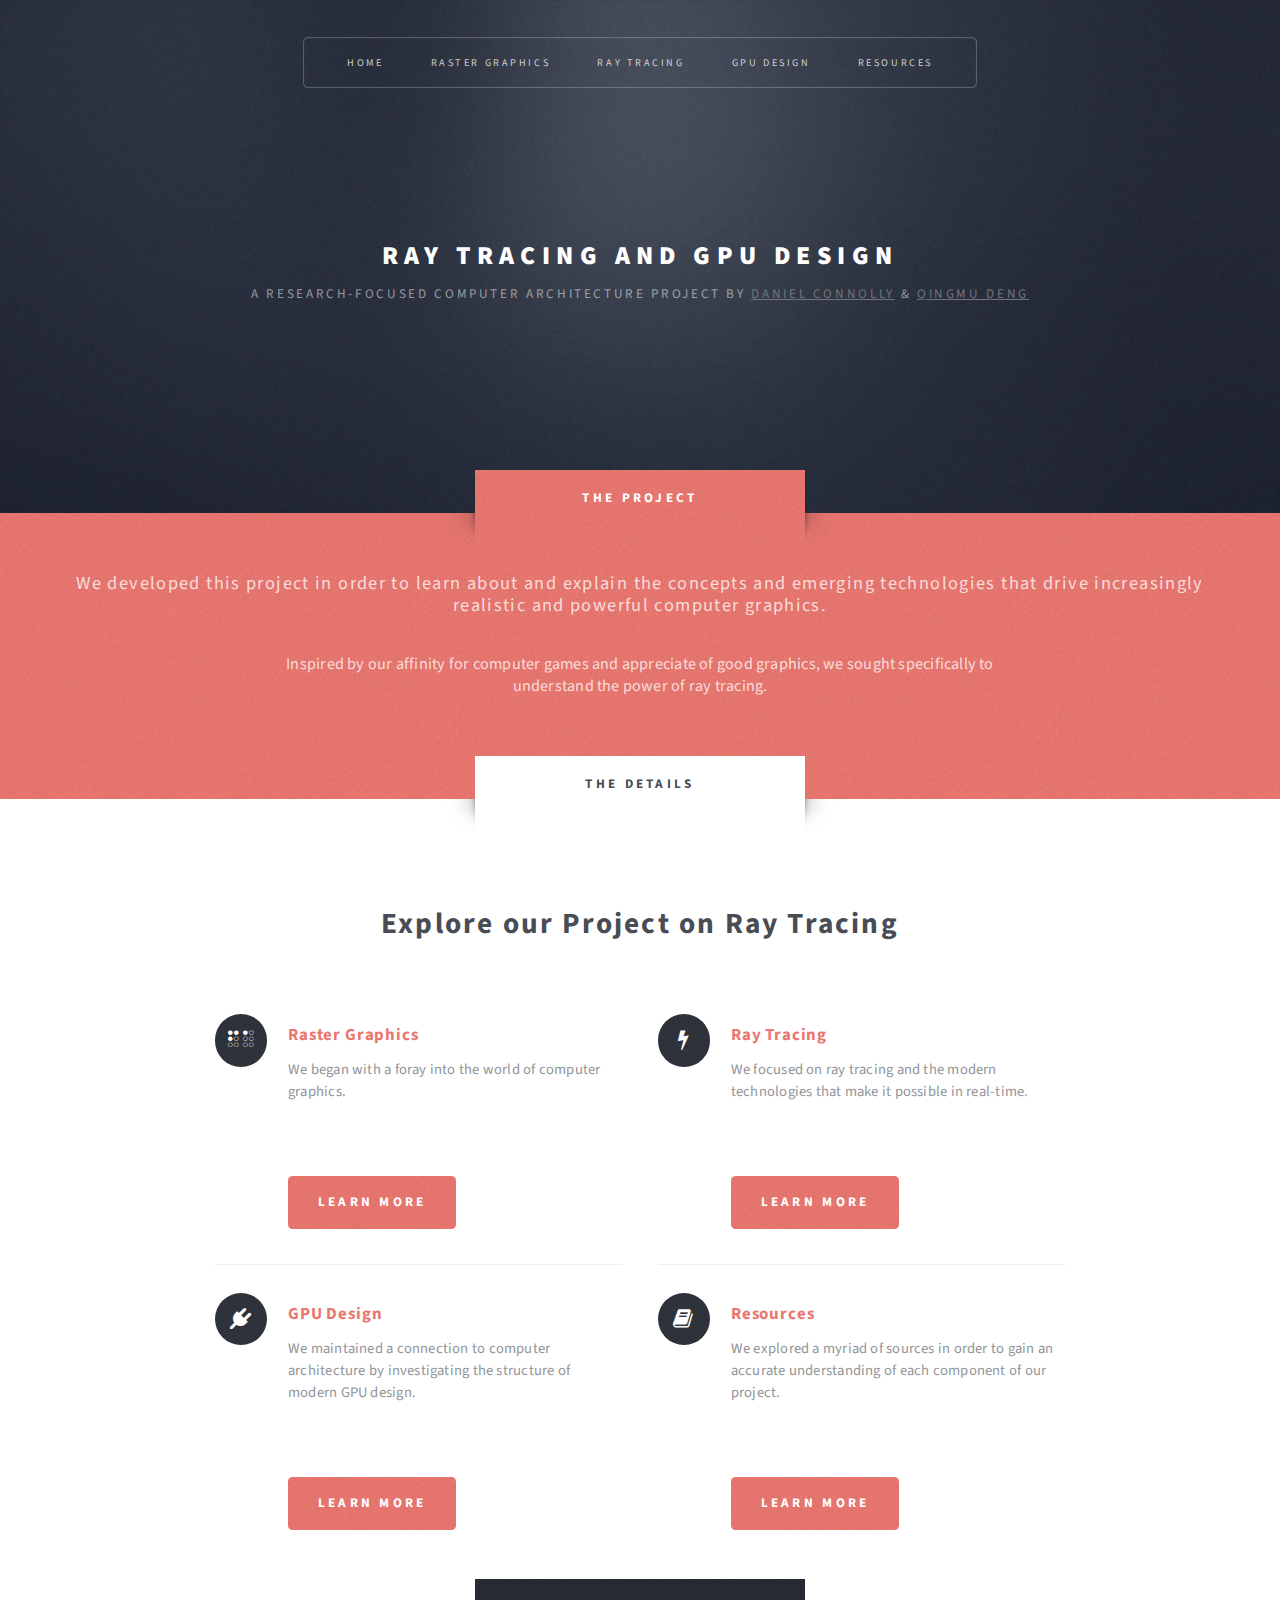
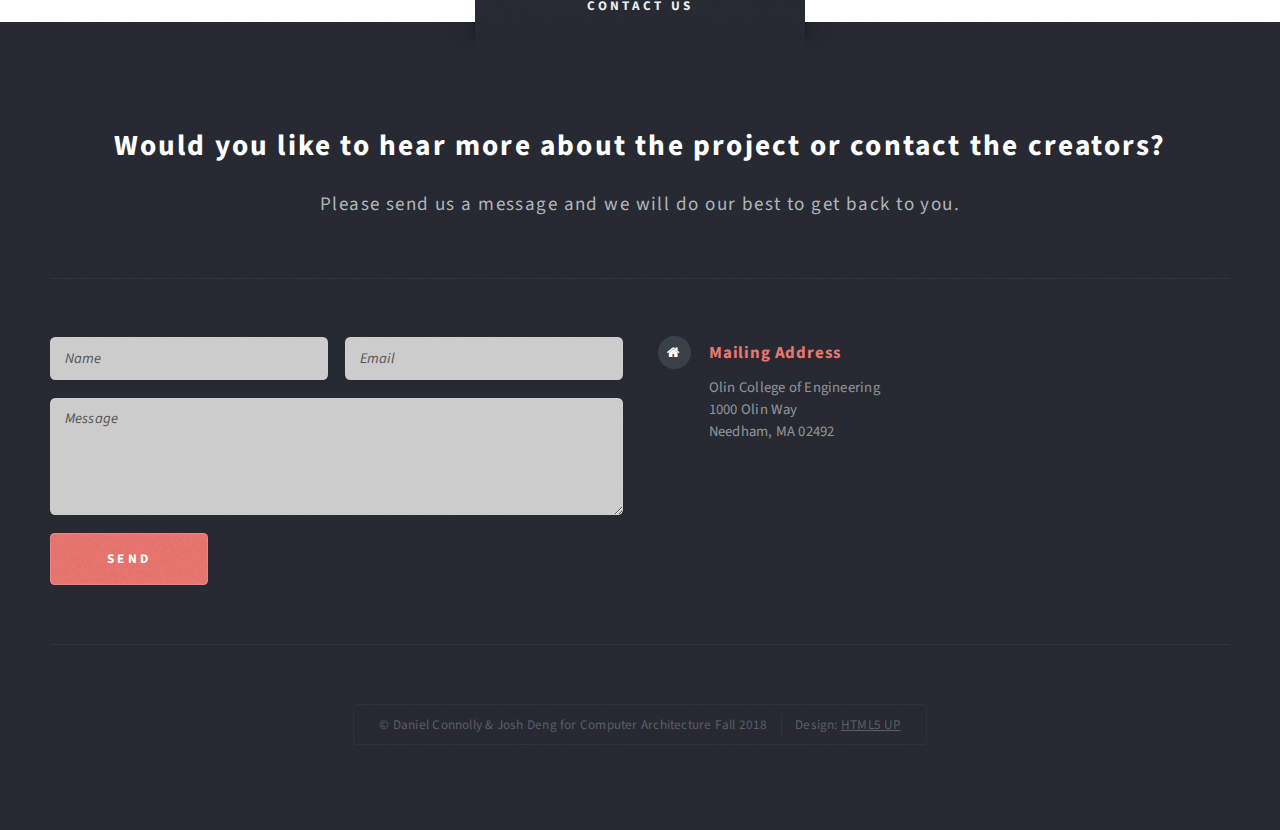
==== commit 55ff2f0f: "Adds website content" ====
--- a/docs/index.html
+++ b/docs/index.html
@@ -51,9 +51,9 @@
 					<div class="container">
 
 						<!-- Image -->
-							<a href="#" class="image featured">
+							<!-- <a href="#" class="image featured">
 								<img src="images/pic01.jpg" alt="" />
-							</a>
+							</a> -->
 
 						<!-- Features -->
 							<section id="features">
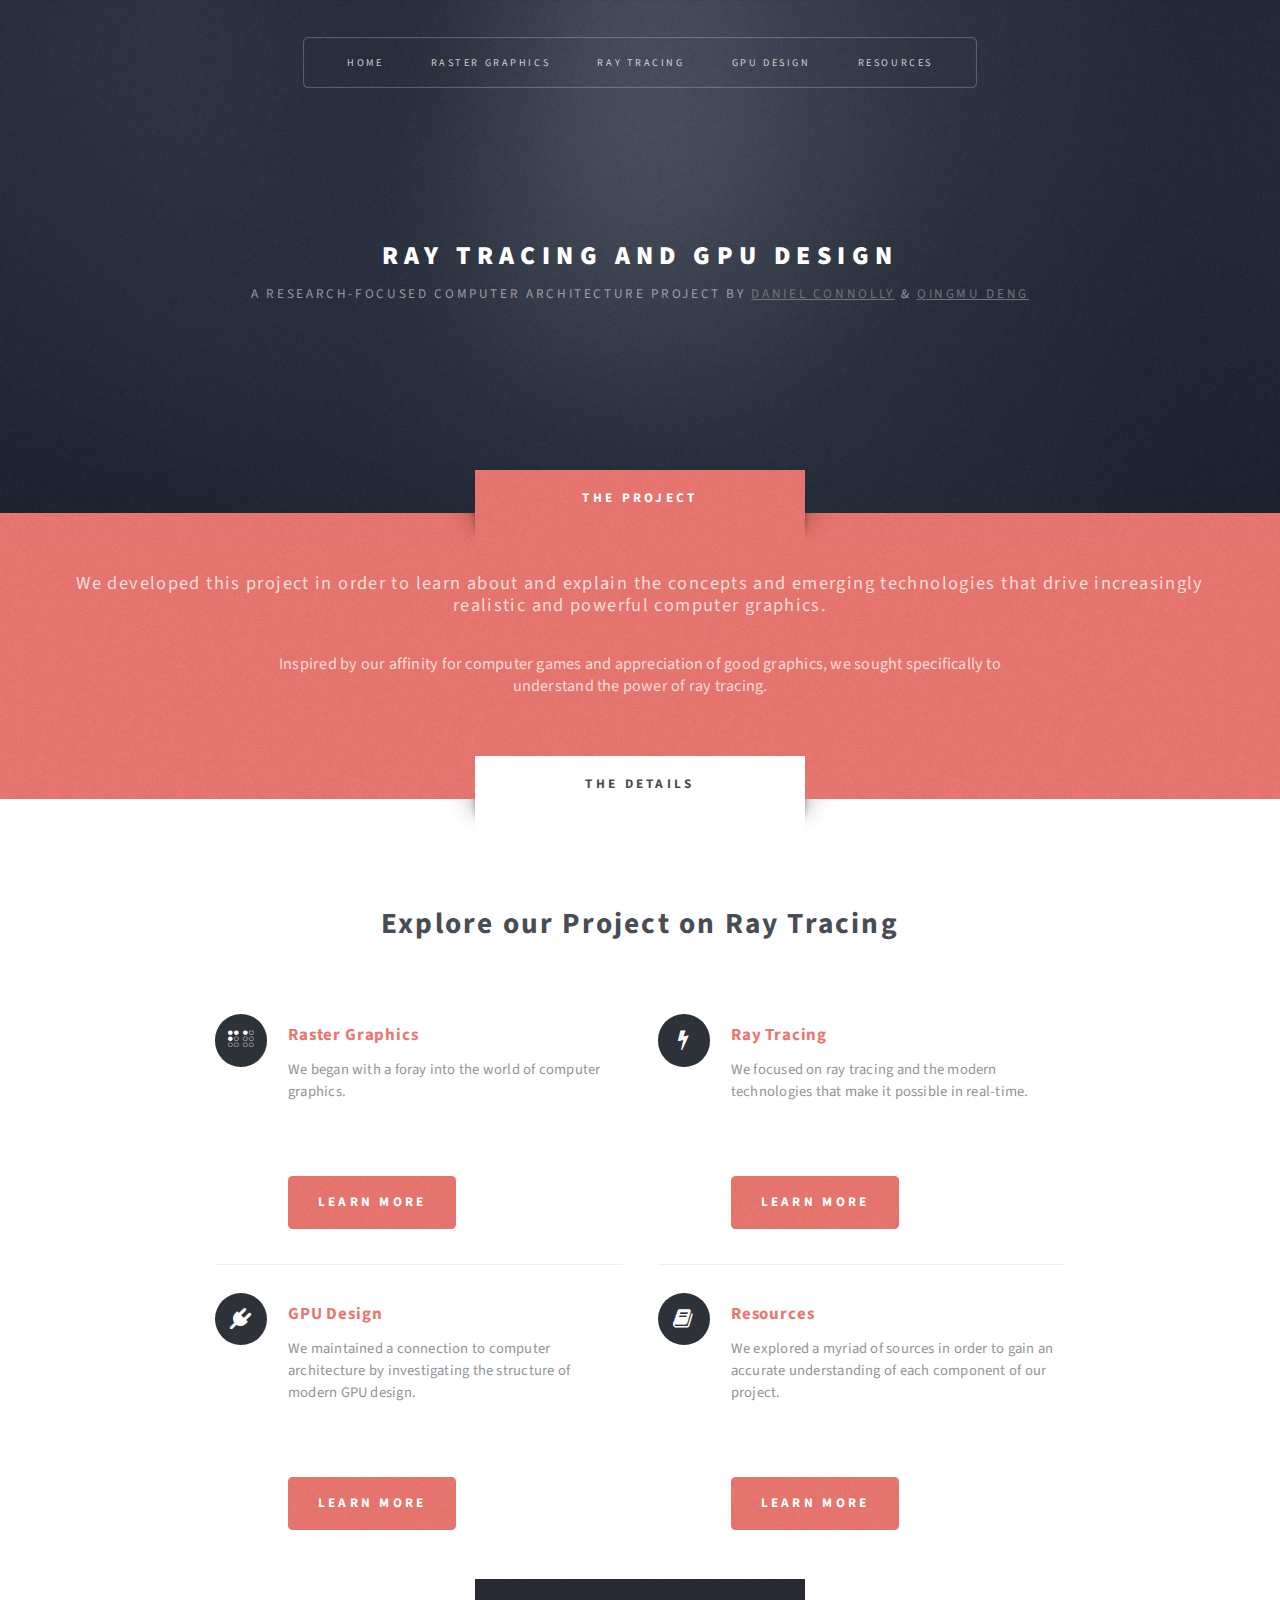
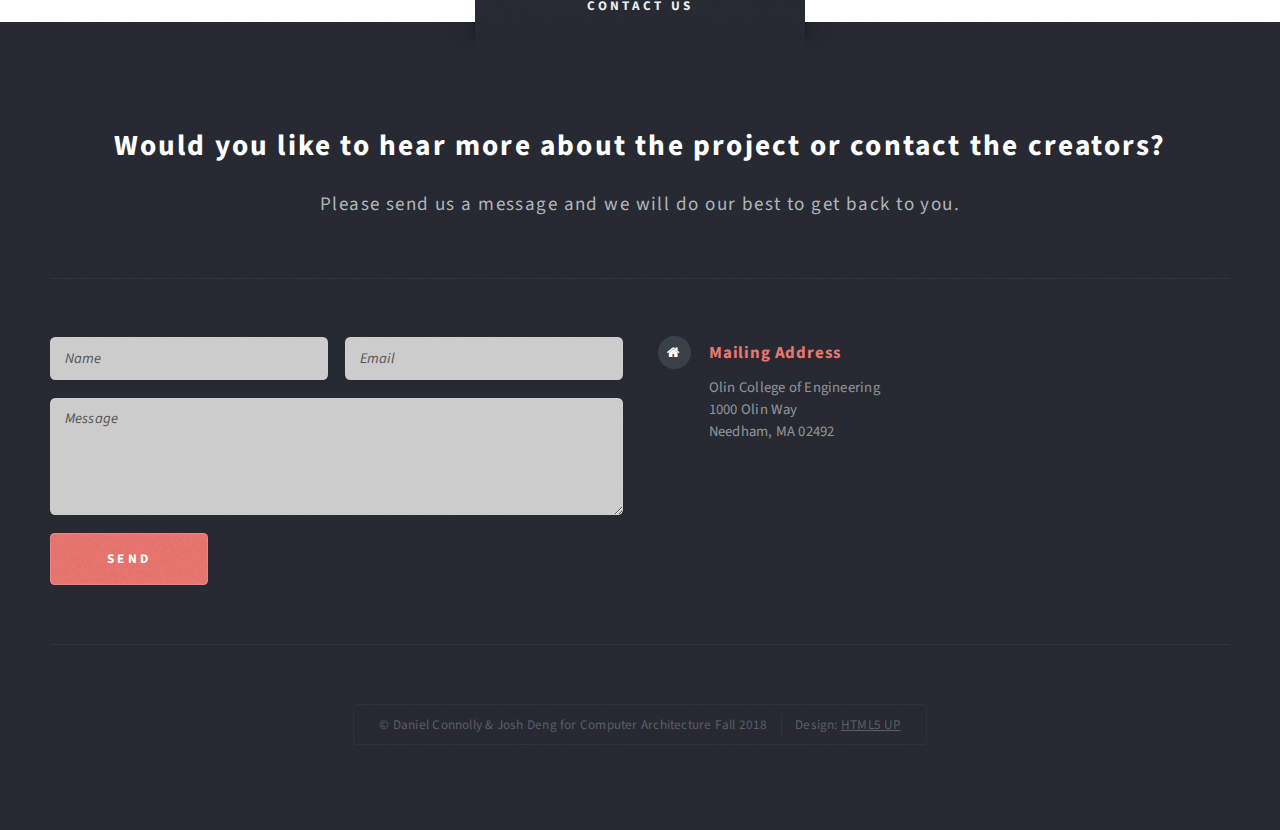
==== commit 03dfc89f: "Updates website" ====
--- a/docs/index.html
+++ b/docs/index.html
@@ -41,7 +41,7 @@
 					<div class="title">The Project</div>
 					<div class="container">
 						<p class="style1">We developed this project in order to learn about and explain the concepts and emerging technologies that drive increasingly realistic and powerful computer graphics.</p>
-						<p class="style3">Inspired by our affinity for computer games and appreciate of good graphics, we sought specifically to understand the power of ray tracing.</p>
+						<p class="style3">Inspired by our affinity for computer games and appreciation of good graphics, we sought specifically to understand the power of ray tracing.</p>
 					</div>
 				</section>
 
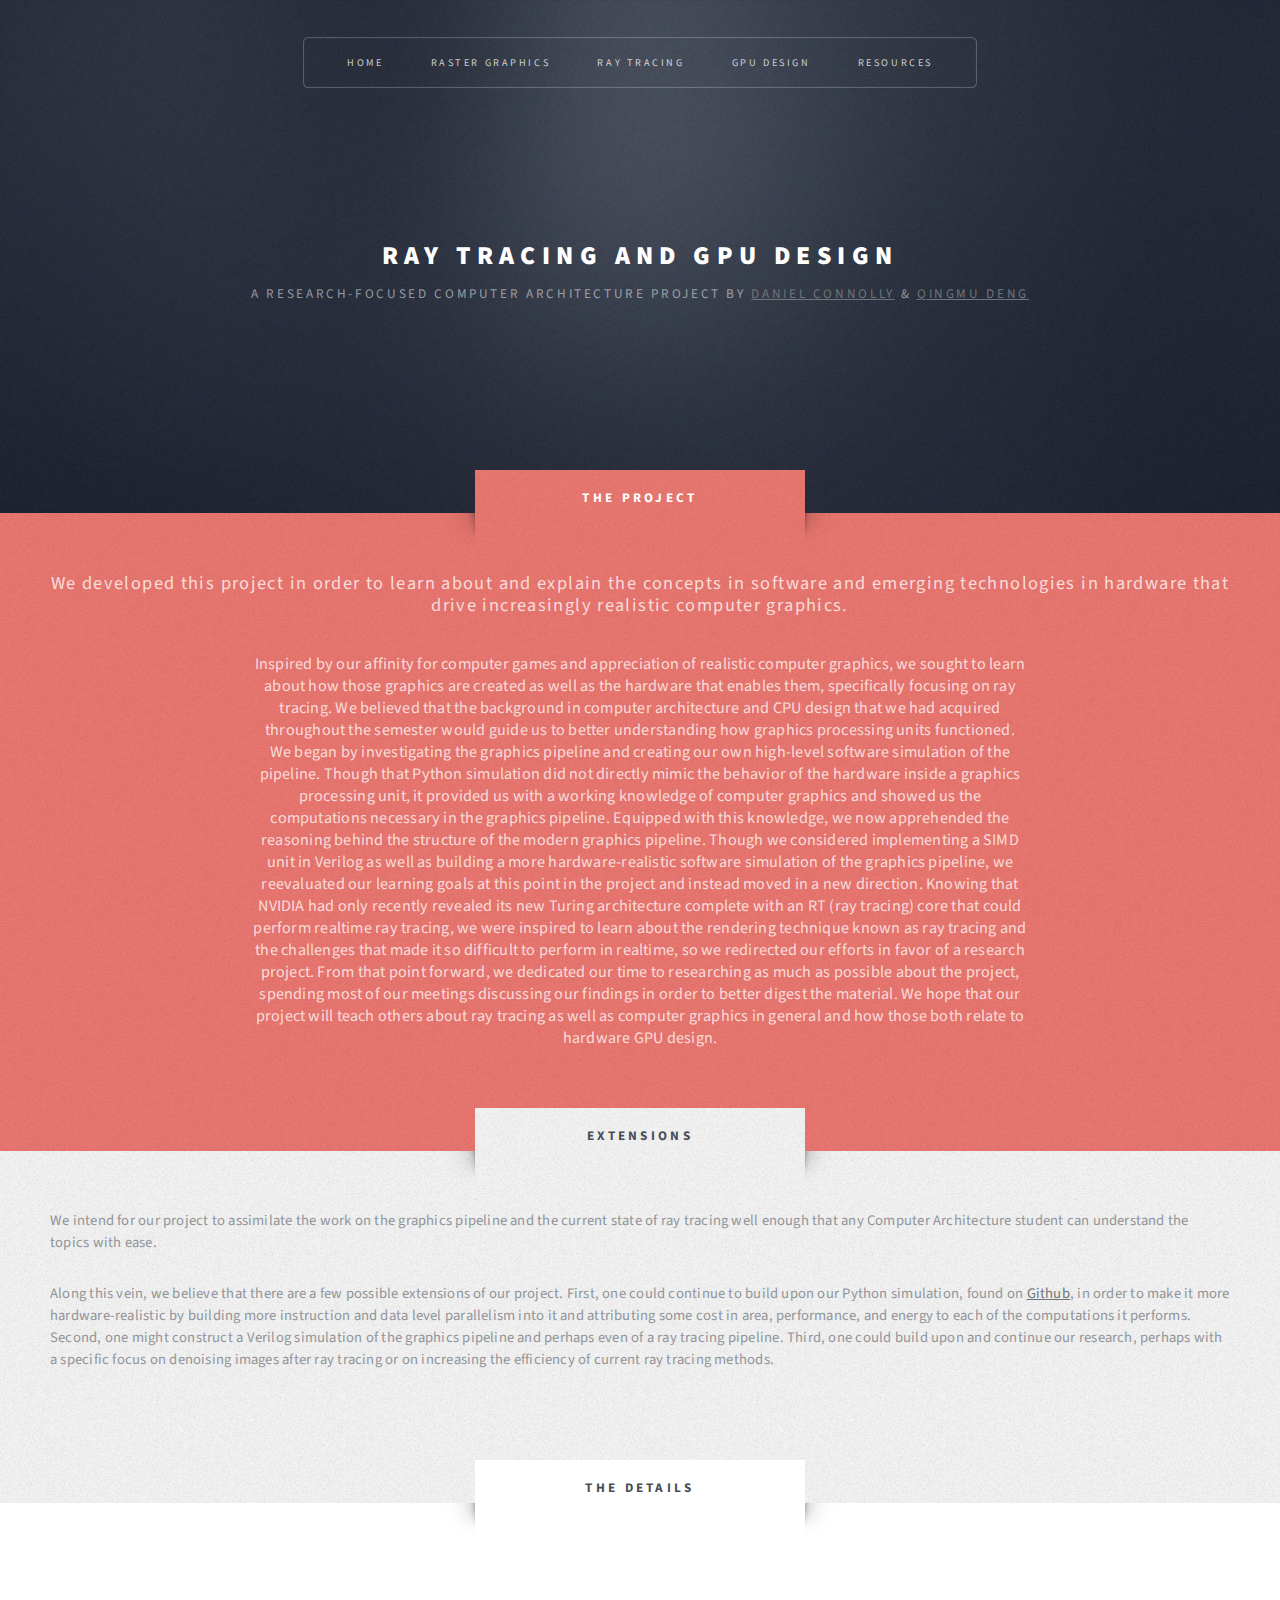
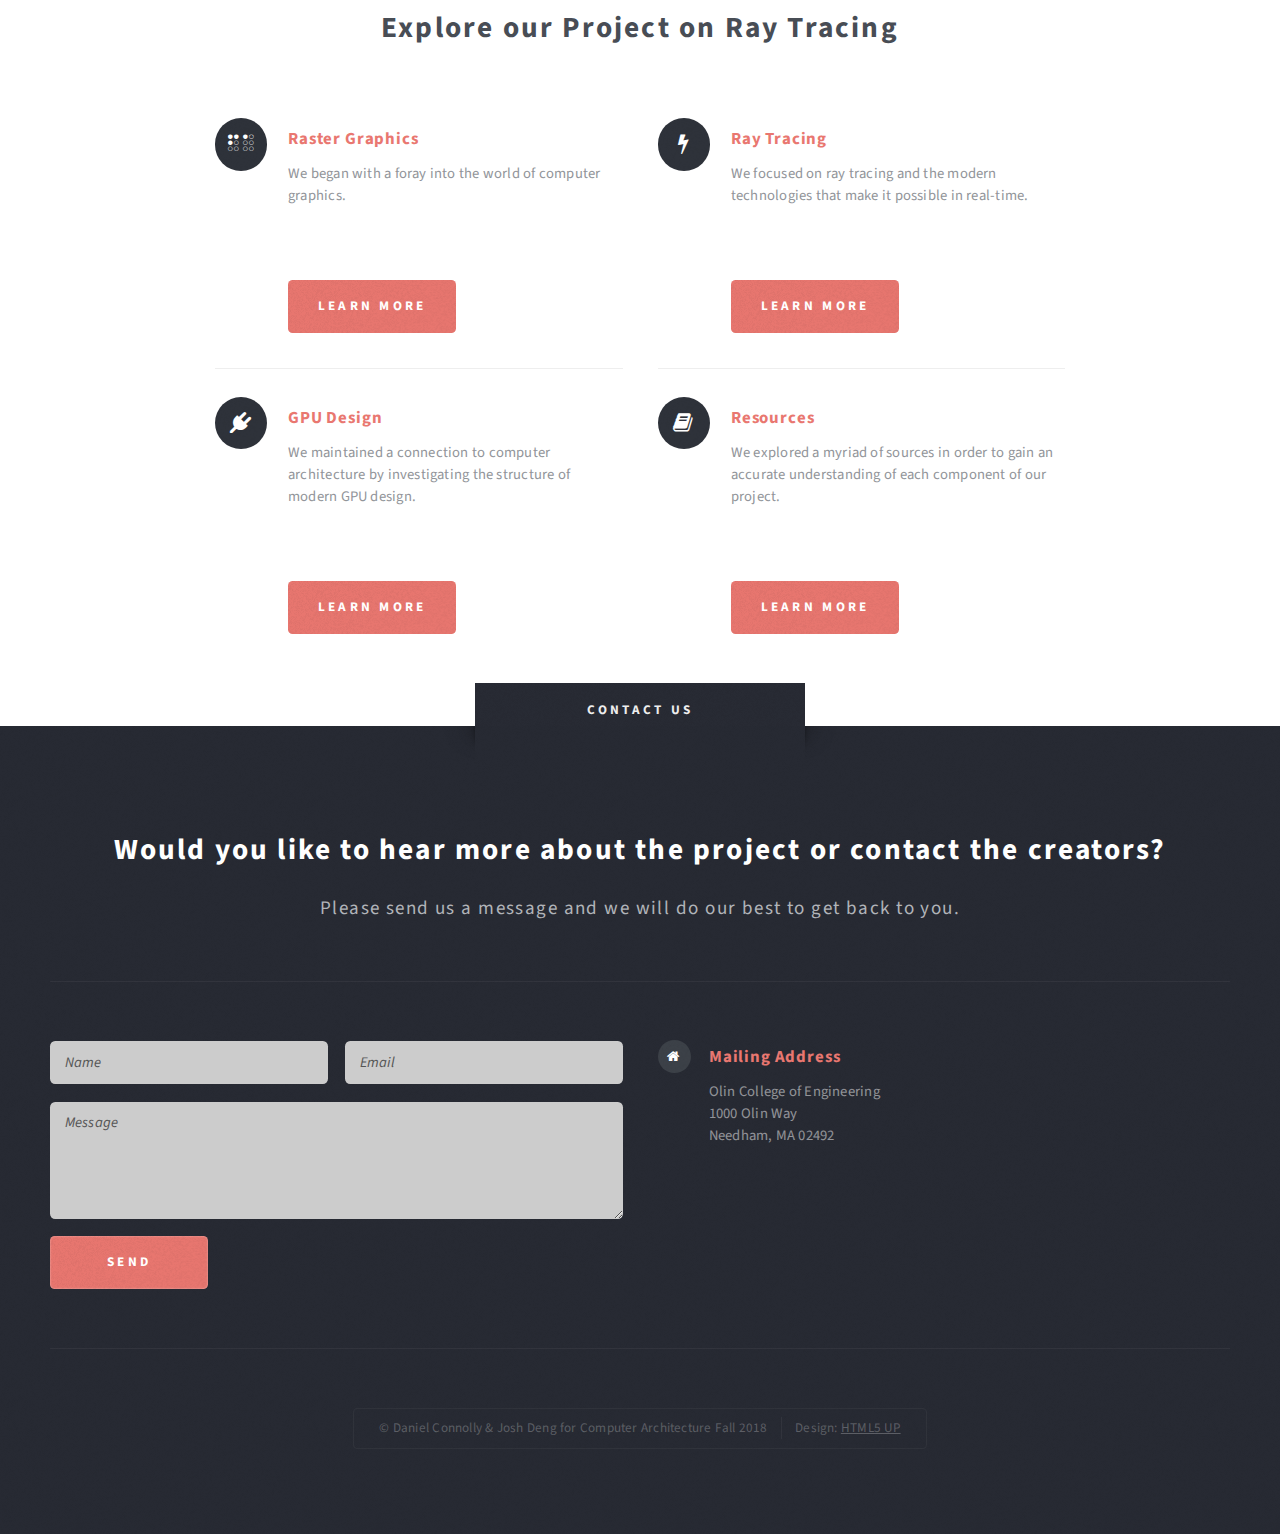
==== commit 634c66ce: "Adds documentation" ====
--- a/docs/index.html
+++ b/docs/index.html
@@ -40,10 +40,31 @@
 				<section id="intro" class="wrapper style1">
 					<div class="title">The Project</div>
 					<div class="container">
-						<p class="style1">We developed this project in order to learn about and explain the concepts and emerging technologies that drive increasingly realistic and powerful computer graphics.</p>
-						<p class="style3">Inspired by our affinity for computer games and appreciation of good graphics, we sought specifically to understand the power of ray tracing.</p>
-					</div>
-				</section>
+						<p class="style1">We developed this project in order to learn about and explain the concepts in software and emerging technologies in hardware that drive increasingly realistic computer graphics.</p>
+						<p class="style3">Inspired by our affinity for computer games and appreciation of realistic computer graphics, we sought to learn about how those graphics are created as well as the hardware
+							that enables them, specifically focusing on ray tracing. We believed that the background in computer architecture and CPU design that we had acquired throughout the semester would guide us
+							to better understanding how graphics processing units functioned. We began by investigating the graphics pipeline and creating our own high-level software simulation of the pipeline. Though
+							that Python simulation did not directly mimic the behavior of the hardware inside a graphics processing unit, it provided us with a working knowledge of computer graphics and showed us the
+						computations necessary in the graphics pipeline. Equipped with this knowledge, we now apprehended the reasoning behind the structure of the modern graphics pipeline. Though we considered
+						implementing a SIMD unit in Verilog as well as building a more hardware-realistic software simulation of the graphics pipeline, we reevaluated our learning goals at this point in the project and
+					instead moved in a new direction. Knowing that NVIDIA had only recently revealed its new Turing architecture complete with an RT (ray tracing) core that could perform realtime ray tracing, we were
+				inspired to learn about the rendering technique known as ray tracing and the challenges that made it so difficult to perform in realtime, so we redirected our efforts in favor of a research project.
+			From that point forward, we dedicated our time to researching as much as possible about the project, spending most of our meetings discussing our findings in order to better digest the material. We hope
+		that our project will teach others about ray tracing as well as computer graphics in general and how those both relate to hardware GPU design. </p>
+					</div>
+				</section>
+
+				<section id="extensions" class="wrapper style3">
+					<div class="title">Extensions</div>
+					<div class="container">
+							<p class="style1">We intend for our project to assimilate the work on the graphics pipeline and the current state of ray tracing well enough that any Computer Architecture student can understand the topics with ease. </p>
+						<p class="style3">Along this vein, we believe that there are a few possible extensions of our project. First, one could continue to build upon our Python simulation, found on <a href="https://github.com/djconnolly27/GPU">Github</a>, in order to make it more hardware-realistic by building more instruction and data level parallelism into it
+							 and attributing some	cost in area, performance, and energy to each of the computations it performs. Second, one might construct a Verilog simulation of the graphics pipeline and perhaps even of a ray tracing pipeline. Third, one could
+						  build upon and continue our research, perhaps with a specific focus on denoising images after ray tracing or on increasing the efficiency of current ray tracing methods. </p>
+					</div>
+				</section>
+
+
 
 			<!-- Main -->
 				<section id="main" class="wrapper style2">
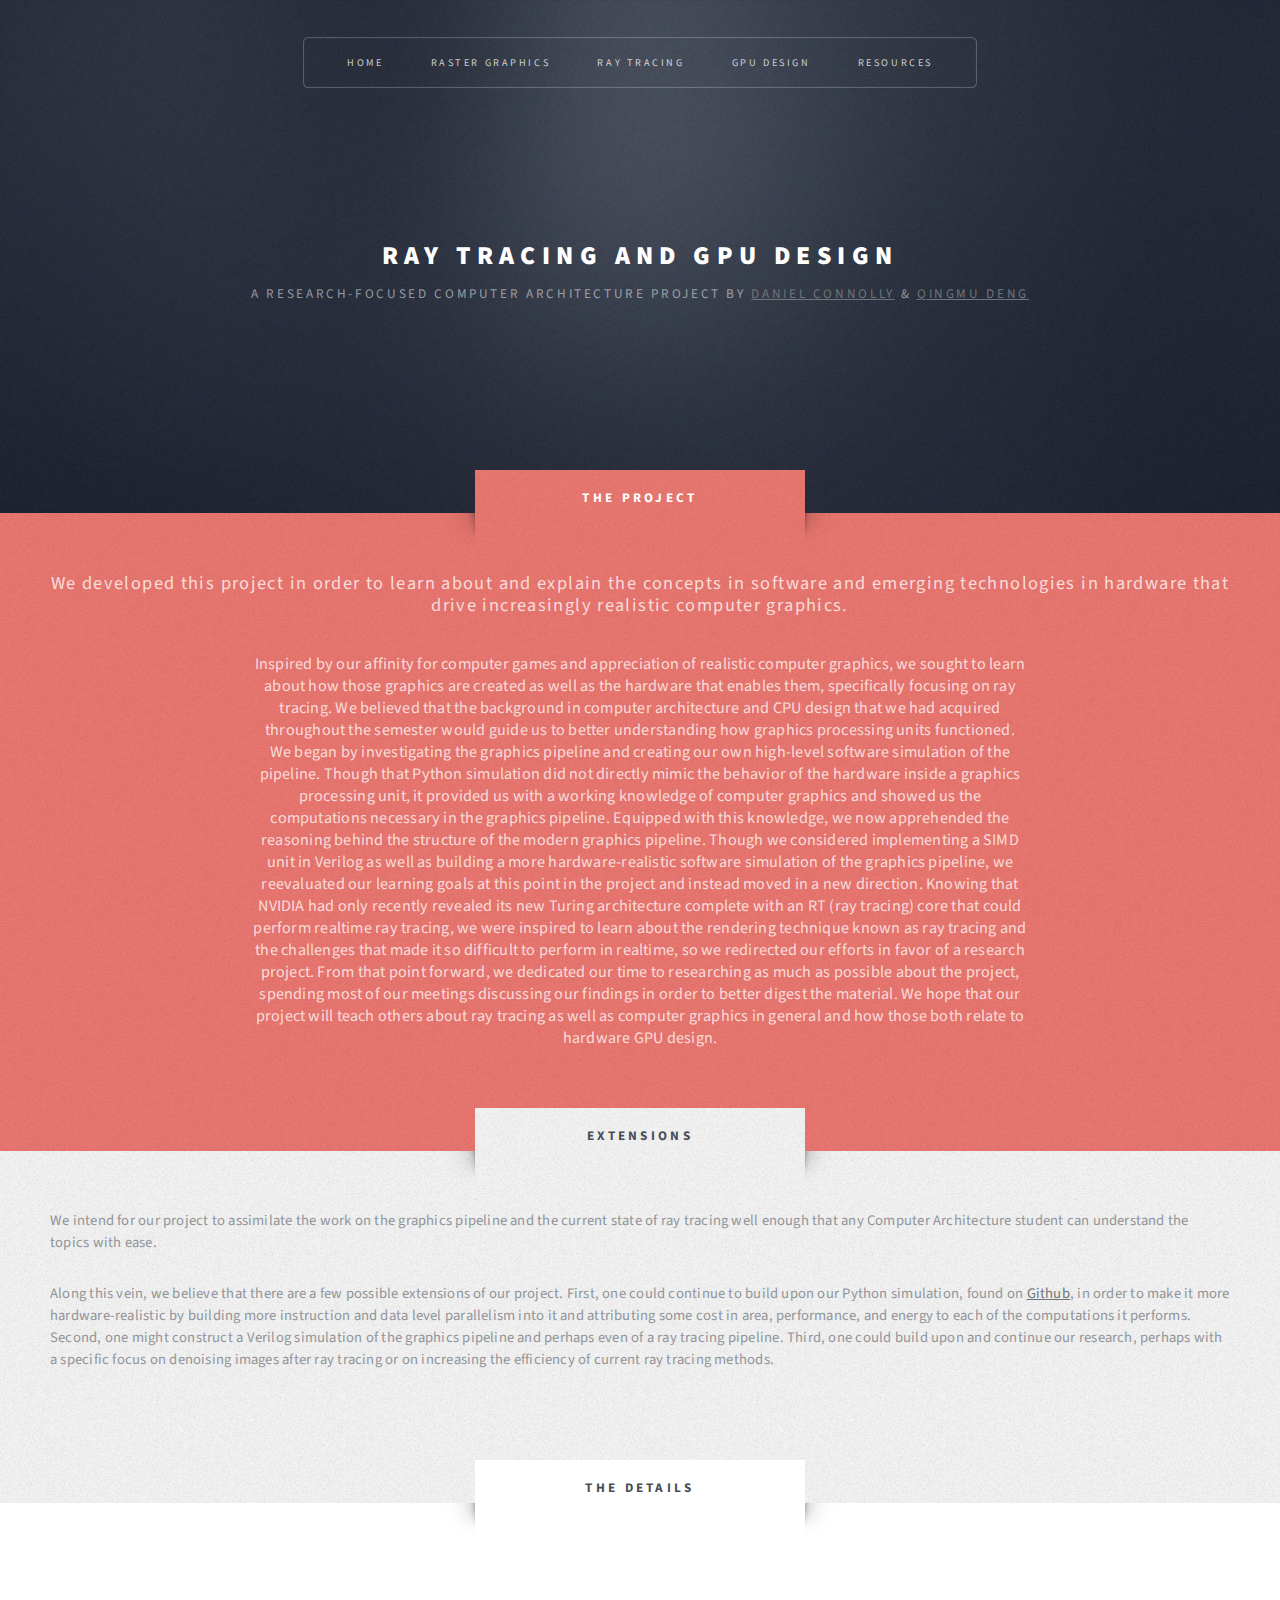
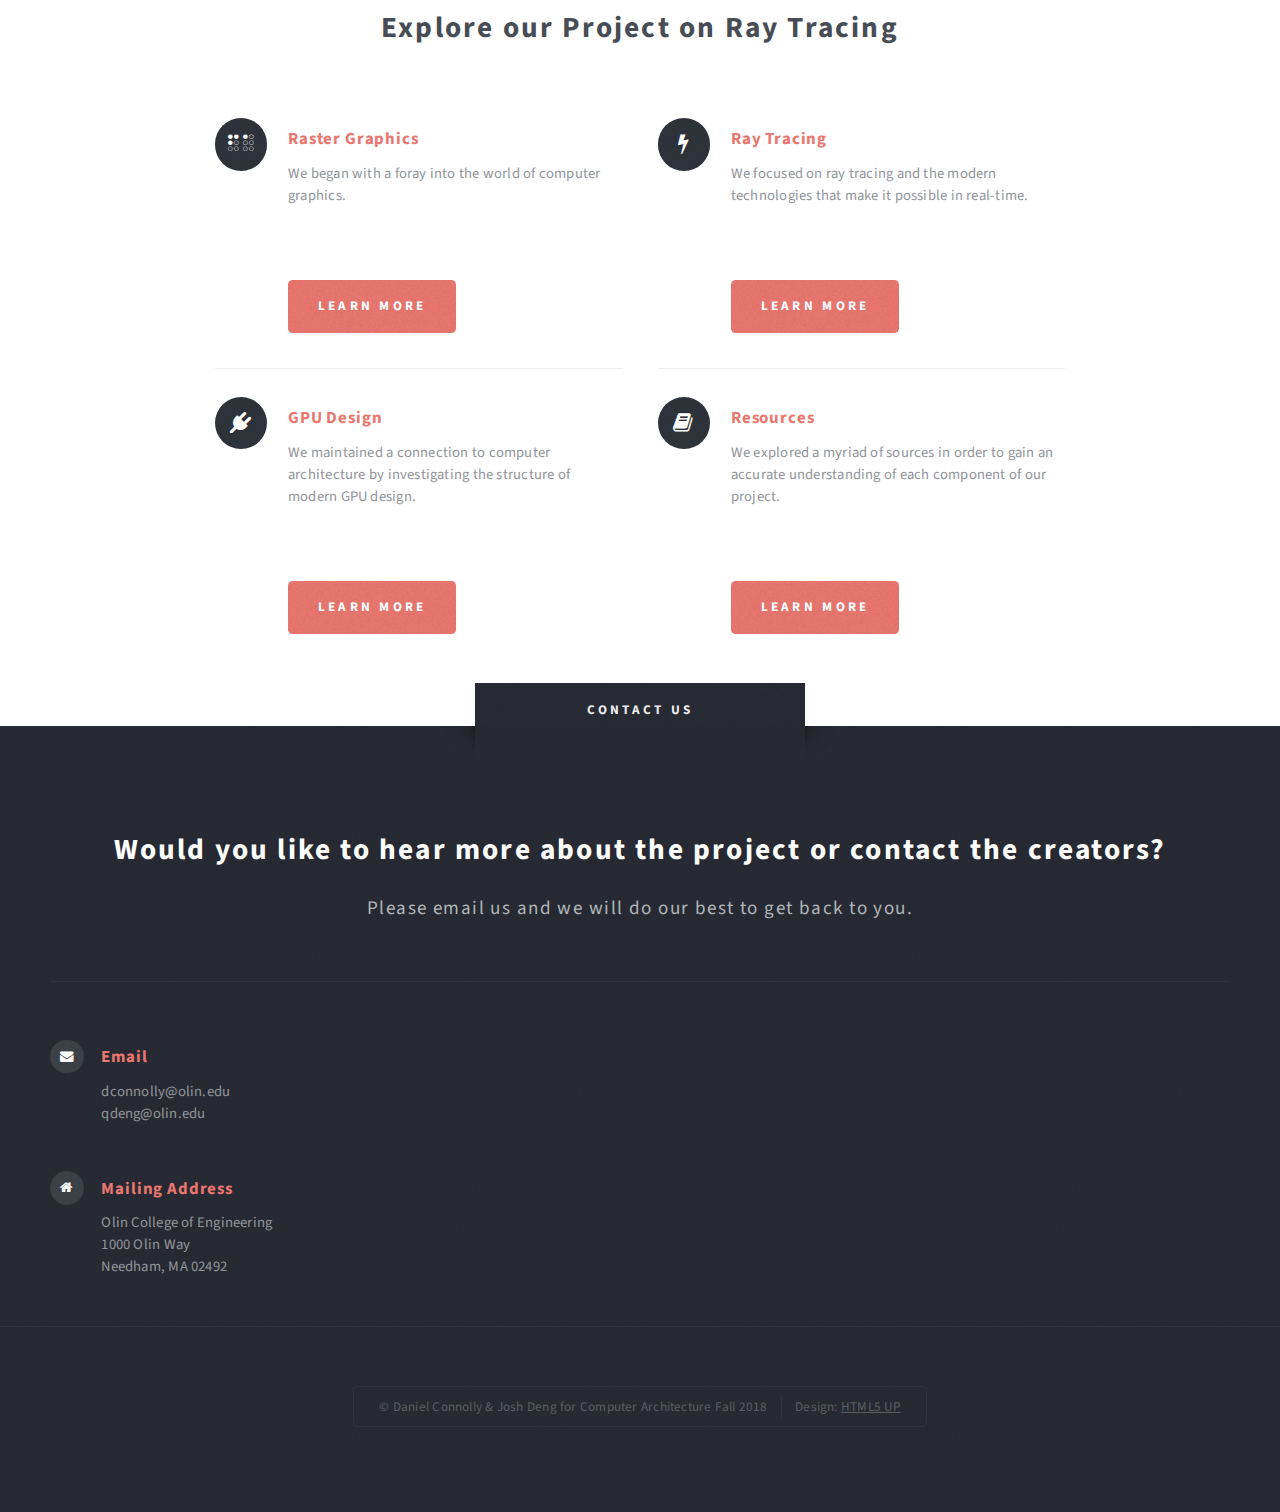
==== commit 422c0024: "Removes contact form" ====
--- a/docs/index.html
+++ b/docs/index.html
@@ -172,41 +172,22 @@
 						<header class="style1">
 							<h2>Would you like to hear more about the project or contact the creators?</h2>
 							<p>
-								Please send us a message and we will do our best to get back to you.
+								Please email us and we will do our best to get back to you.
 							</p>
 						</header>
-						<div class="row">
-							<div class="col-6 col-12-medium">
-
-								<!-- Contact Form -->
-									<section>
-										<form method="post" action="contact.php">
-											<div class="row gtr-50">
-												<div class="col-6 col-12-small">
-													<input type="text" name="cf_name" id="contact-name" placeholder="Name" />
-												</div>
-												<div class="col-6 col-12-small">
-													<input type="text" name="cf_email" id="contact-email" placeholder="Email" />
-												</div>
-												<div class="col-12">
-													<textarea name="cf_message" id="contact-message" placeholder="Message" rows="4"></textarea>
-												</div>
-												<div class="col-12">
-													<ul class="actions">
-														<li><input type="submit" class="style1" value="Send" /></li>
-													</ul>
-												</div>
-											</div>
-										</form>
-									</section>
-
-							</div>
 							<div class="col-6 col-12-medium">
 
 								<!-- Contact -->
 									<section class="feature-list small">
 										<div class="row">
 											<div class="col-6 col-12-small">
+												<section>
+													<h3 class="icon fa-envelope">Email</h3>
+													<p>
+														dconnolly@olin.edu<br />
+														qdeng@olin.edu
+													</p>
+												</section>
 												<section>
 													<h3 class="icon fa-home">Mailing Address</h3>
 													<p>
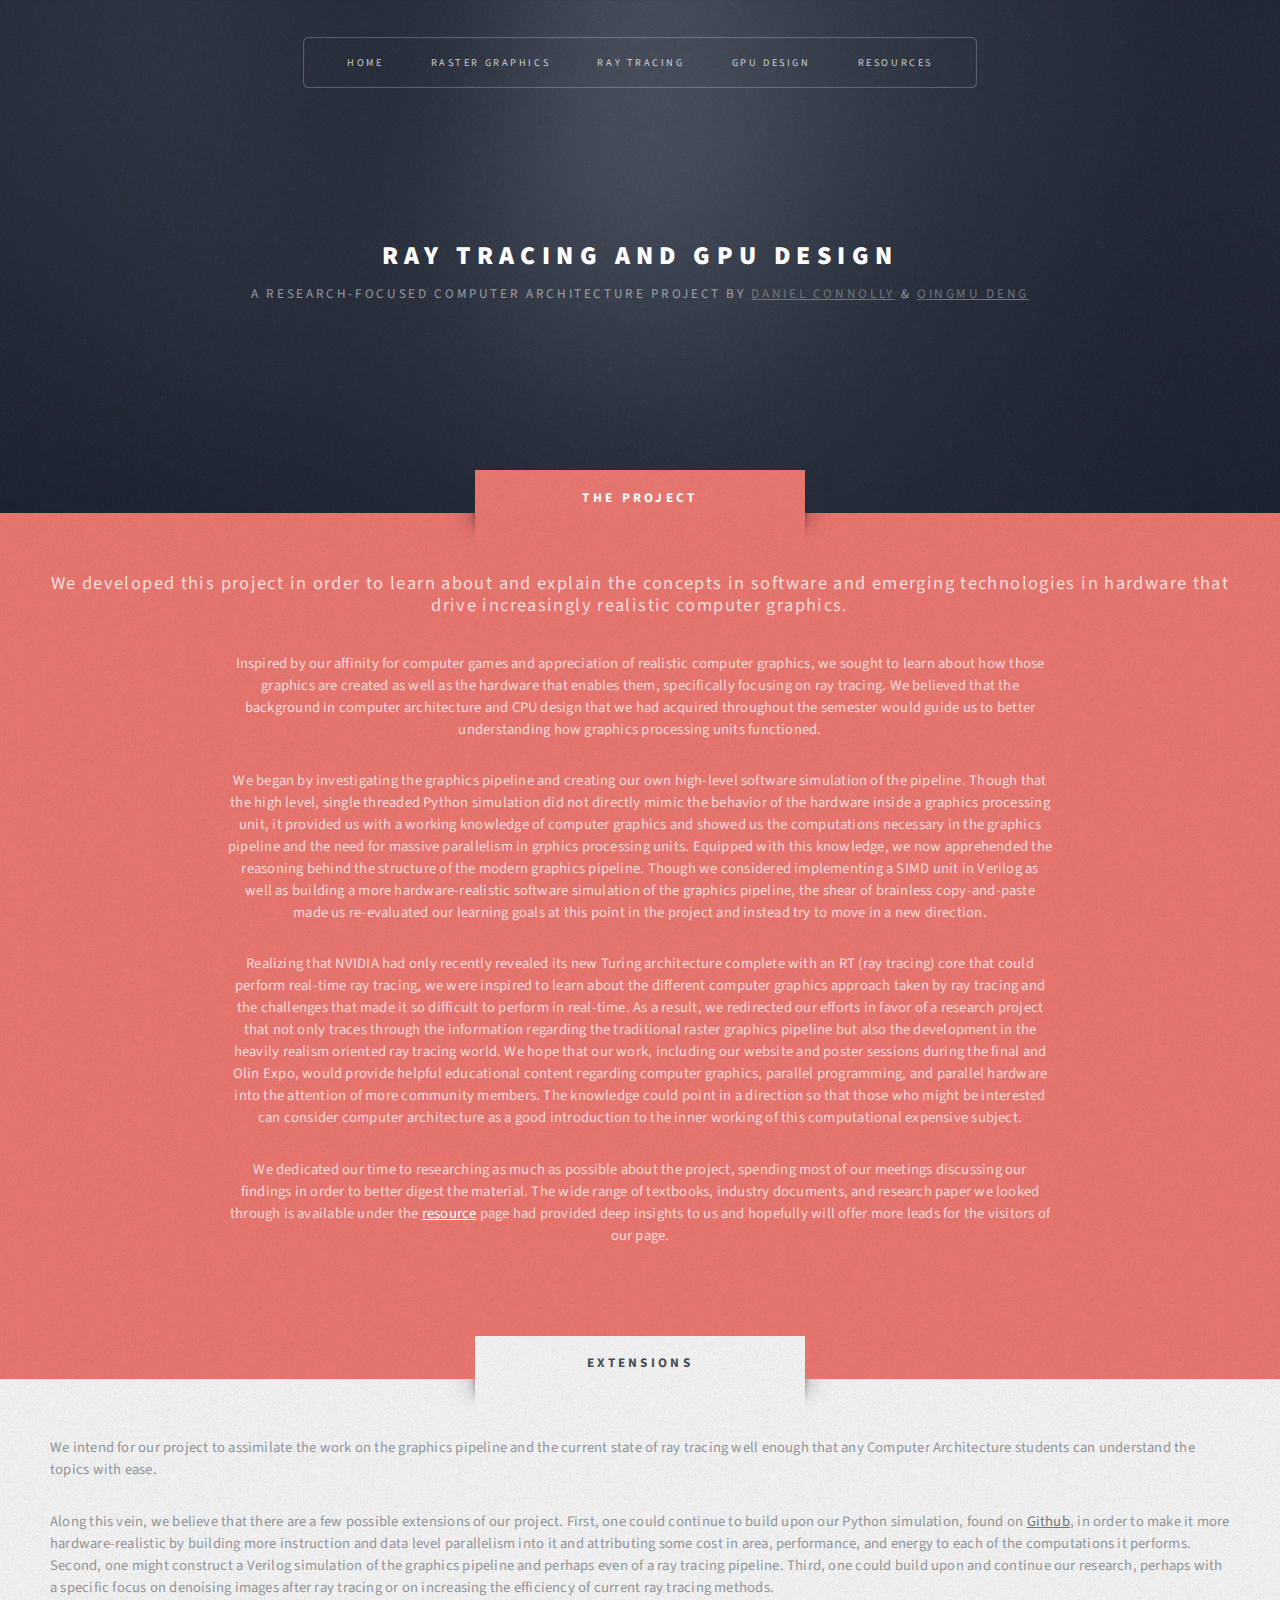
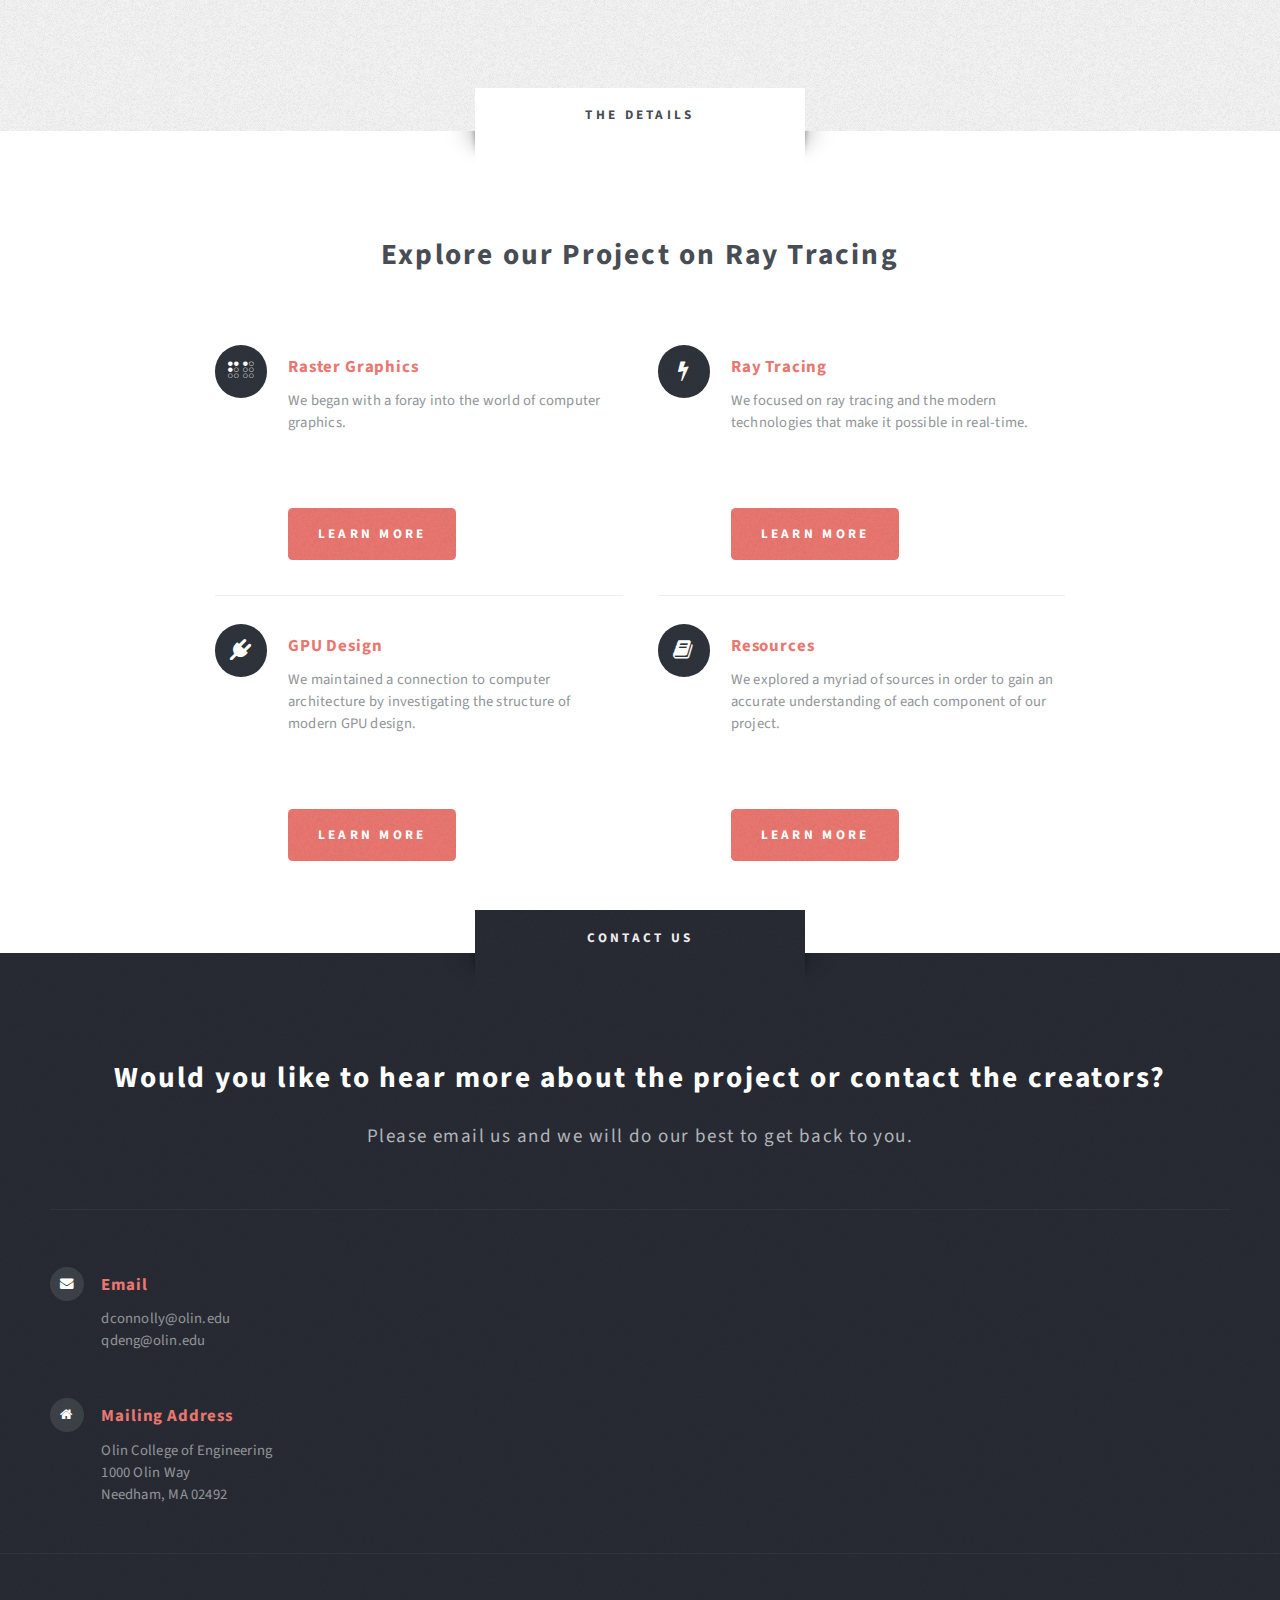
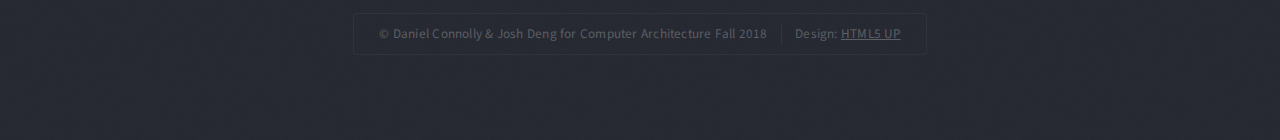
==== commit 520e0a79: "email fix to all pages; table nicer; main page" ====
--- a/docs/index.html
+++ b/docs/index.html
@@ -40,26 +40,35 @@
 				<section id="intro" class="wrapper style1">
 					<div class="title">The Project</div>
 					<div class="container">
+						<center>
 						<p class="style1">We developed this project in order to learn about and explain the concepts in software and emerging technologies in hardware that drive increasingly realistic computer graphics.</p>
-						<p class="style3">Inspired by our affinity for computer games and appreciation of realistic computer graphics, we sought to learn about how those graphics are created as well as the hardware
+						<p style="width:70%">Inspired by our affinity for computer games and appreciation of realistic computer graphics, we sought to learn about how those graphics are created as well as the hardware
 							that enables them, specifically focusing on ray tracing. We believed that the background in computer architecture and CPU design that we had acquired throughout the semester would guide us
-							to better understanding how graphics processing units functioned. We began by investigating the graphics pipeline and creating our own high-level software simulation of the pipeline. Though
-							that Python simulation did not directly mimic the behavior of the hardware inside a graphics processing unit, it provided us with a working knowledge of computer graphics and showed us the
-						computations necessary in the graphics pipeline. Equipped with this knowledge, we now apprehended the reasoning behind the structure of the modern graphics pipeline. Though we considered
-						implementing a SIMD unit in Verilog as well as building a more hardware-realistic software simulation of the graphics pipeline, we reevaluated our learning goals at this point in the project and
-					instead moved in a new direction. Knowing that NVIDIA had only recently revealed its new Turing architecture complete with an RT (ray tracing) core that could perform realtime ray tracing, we were
-				inspired to learn about the rendering technique known as ray tracing and the challenges that made it so difficult to perform in realtime, so we redirected our efforts in favor of a research project.
-			From that point forward, we dedicated our time to researching as much as possible about the project, spending most of our meetings discussing our findings in order to better digest the material. We hope
-		that our project will teach others about ray tracing as well as computer graphics in general and how those both relate to hardware GPU design. </p>
+							to better understanding how graphics processing units functioned.</p>
+						<p style="width:70%">We began by investigating the graphics pipeline and creating our own high-level software simulation of the pipeline. Though
+						that the high level, single threaded Python simulation did not directly mimic the behavior of the hardware inside a graphics processing unit, it provided us with a working knowledge of computer graphics and showed us the
+						computations necessary in the graphics pipeline and the need for massive parallelism in grphics processing units. Equipped with this knowledge, we now apprehended the reasoning behind the structure of the modern graphics pipeline.
+						Though we considered implementing a SIMD unit in Verilog as well as building a more hardware-realistic software simulation of the graphics pipeline, the shear of brainless copy-and-paste made us re-evaluated our learning goals at 
+						this point in the project and instead try to move in a new direction.</p>
+						<p style="width:70%">Realizing that NVIDIA had only recently revealed its new Turing architecture complete with an RT (ray tracing) core that could perform real-time ray tracing, we were
+						inspired to learn about the different computer graphics approach taken by ray tracing and the challenges that made it so difficult to perform in real-time. As a result, we redirected our efforts in favor of a research project
+						that not only traces through the information regarding the traditional raster graphics pipeline but also the development in the heavily realism
+						oriented ray tracing world. We hope that our work, including our website and poster sessions during the final and Olin Expo, would provide helpful educational
+						content regarding computer graphics, parallel programming, and parallel hardware into the attention of more community members. The knowledge could point in a direction
+						so that those who might be interested can consider computer architecture as a good introduction to the inner working of this computational expensive subject.
+						<p style="width:70%">We dedicated our time to researching as much as possible about the project, spending most of our meetings discussing our findings in order to better digest the material.
+						The wide range of textbooks, industry documents, and research paper we looked through is available under the <a href="resources.html">resource</a> page had provided deep insights to us and hopefully
+						will offer more leads for the visitors of our page.</p>
+					</center>
 					</div>
 				</section>
 
 				<section id="extensions" class="wrapper style3">
 					<div class="title">Extensions</div>
 					<div class="container">
-							<p class="style1">We intend for our project to assimilate the work on the graphics pipeline and the current state of ray tracing well enough that any Computer Architecture student can understand the topics with ease. </p>
+							<p class="style1">We intend for our project to assimilate the work on the graphics pipeline and the current state of ray tracing well enough that any Computer Architecture students can understand the topics with ease. </p>
 						<p class="style3">Along this vein, we believe that there are a few possible extensions of our project. First, one could continue to build upon our Python simulation, found on <a href="https://github.com/djconnolly27/GPU">Github</a>, in order to make it more hardware-realistic by building more instruction and data level parallelism into it
-							 and attributing some	cost in area, performance, and energy to each of the computations it performs. Second, one might construct a Verilog simulation of the graphics pipeline and perhaps even of a ray tracing pipeline. Third, one could
+							 and attributing some cost in area, performance, and energy to each of the computations it performs. Second, one might construct a Verilog simulation of the graphics pipeline and perhaps even of a ray tracing pipeline. Third, one could
 						  build upon and continue our research, perhaps with a specific focus on denoising images after ray tracing or on increasing the efficiency of current ray tracing methods. </p>
 					</div>
 				</section>
--- a/docs/assets/css/main.css
+++ b/docs/assets/css/main.css
@@ -3052,4 +3052,14 @@
 	@keyframes fade {
 	  from {opacity: .4}
 	  to {opacity: 1}
-	}+	}
+
+	table, th, td {
+		border: 1px solid black;
+	  }
+	th, td {
+		padding: 3px;
+	}
+	table {
+		border-spacing: 5px;
+	  }
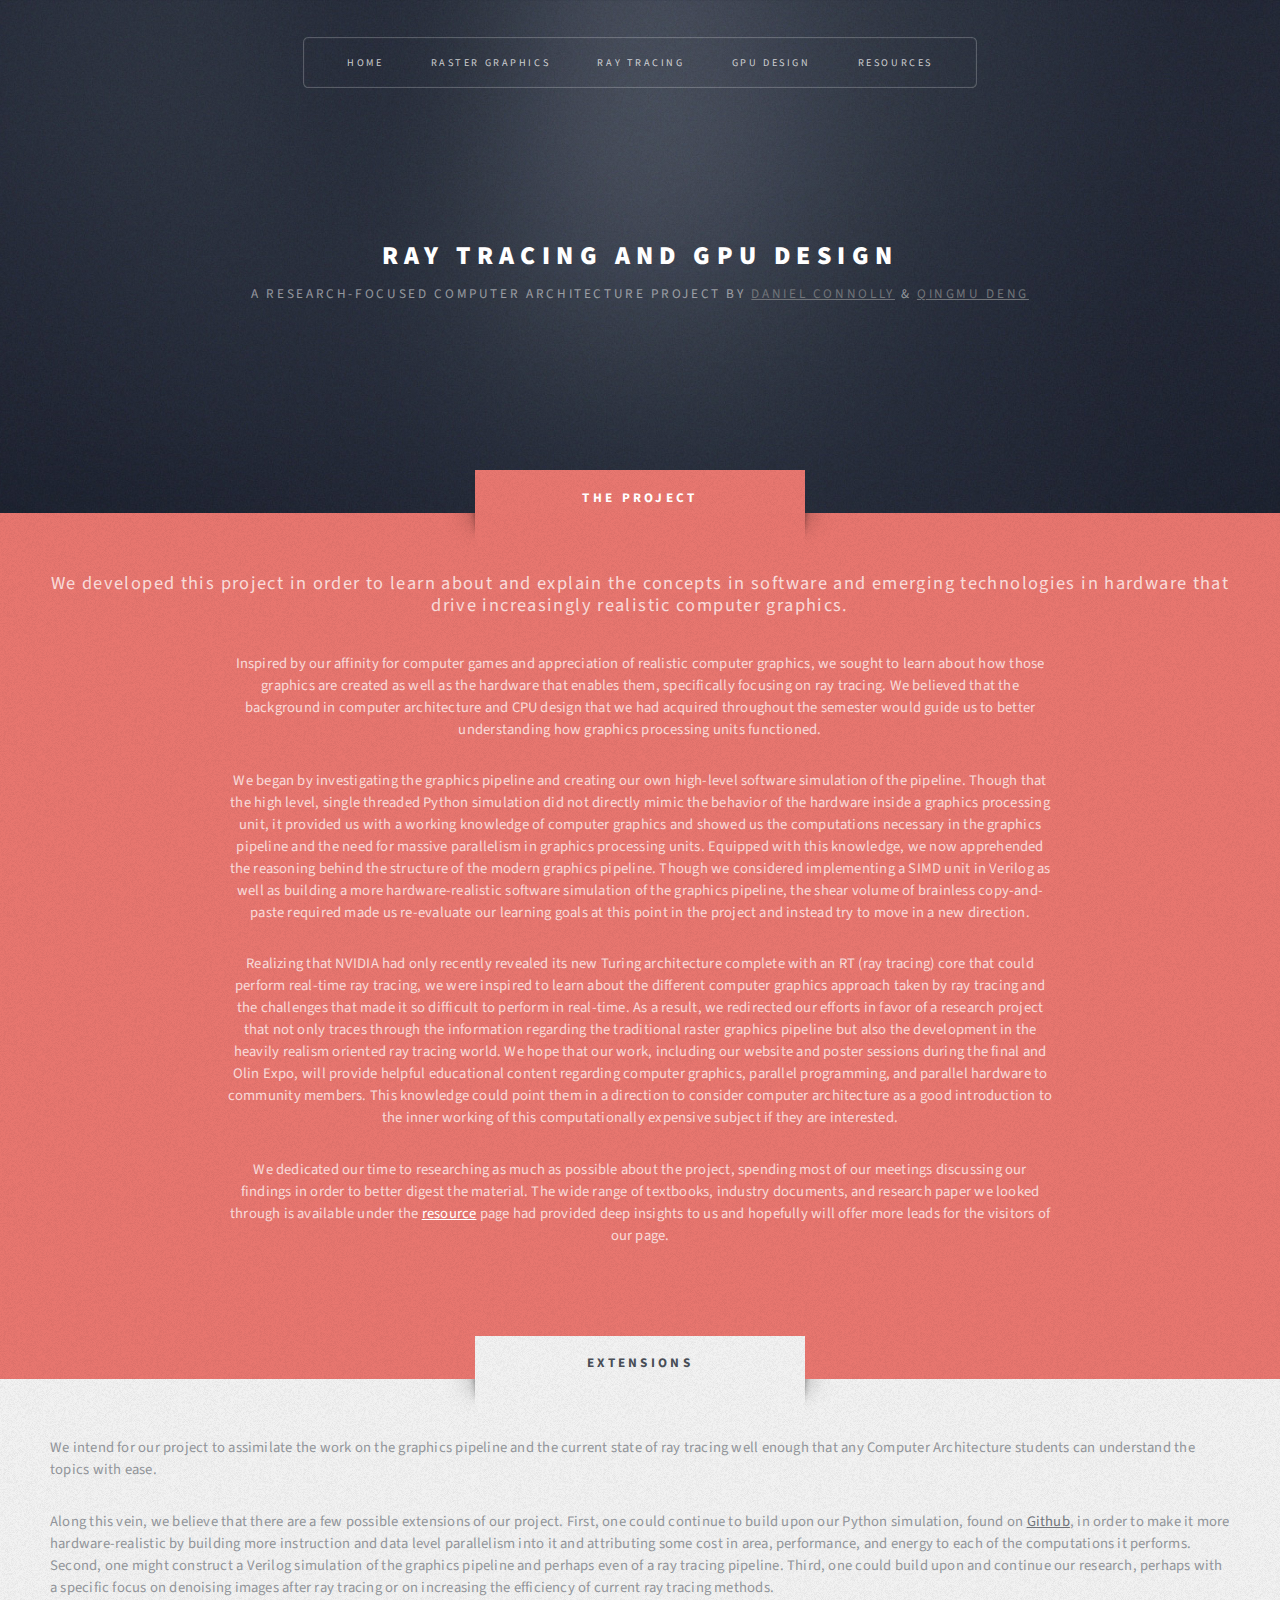
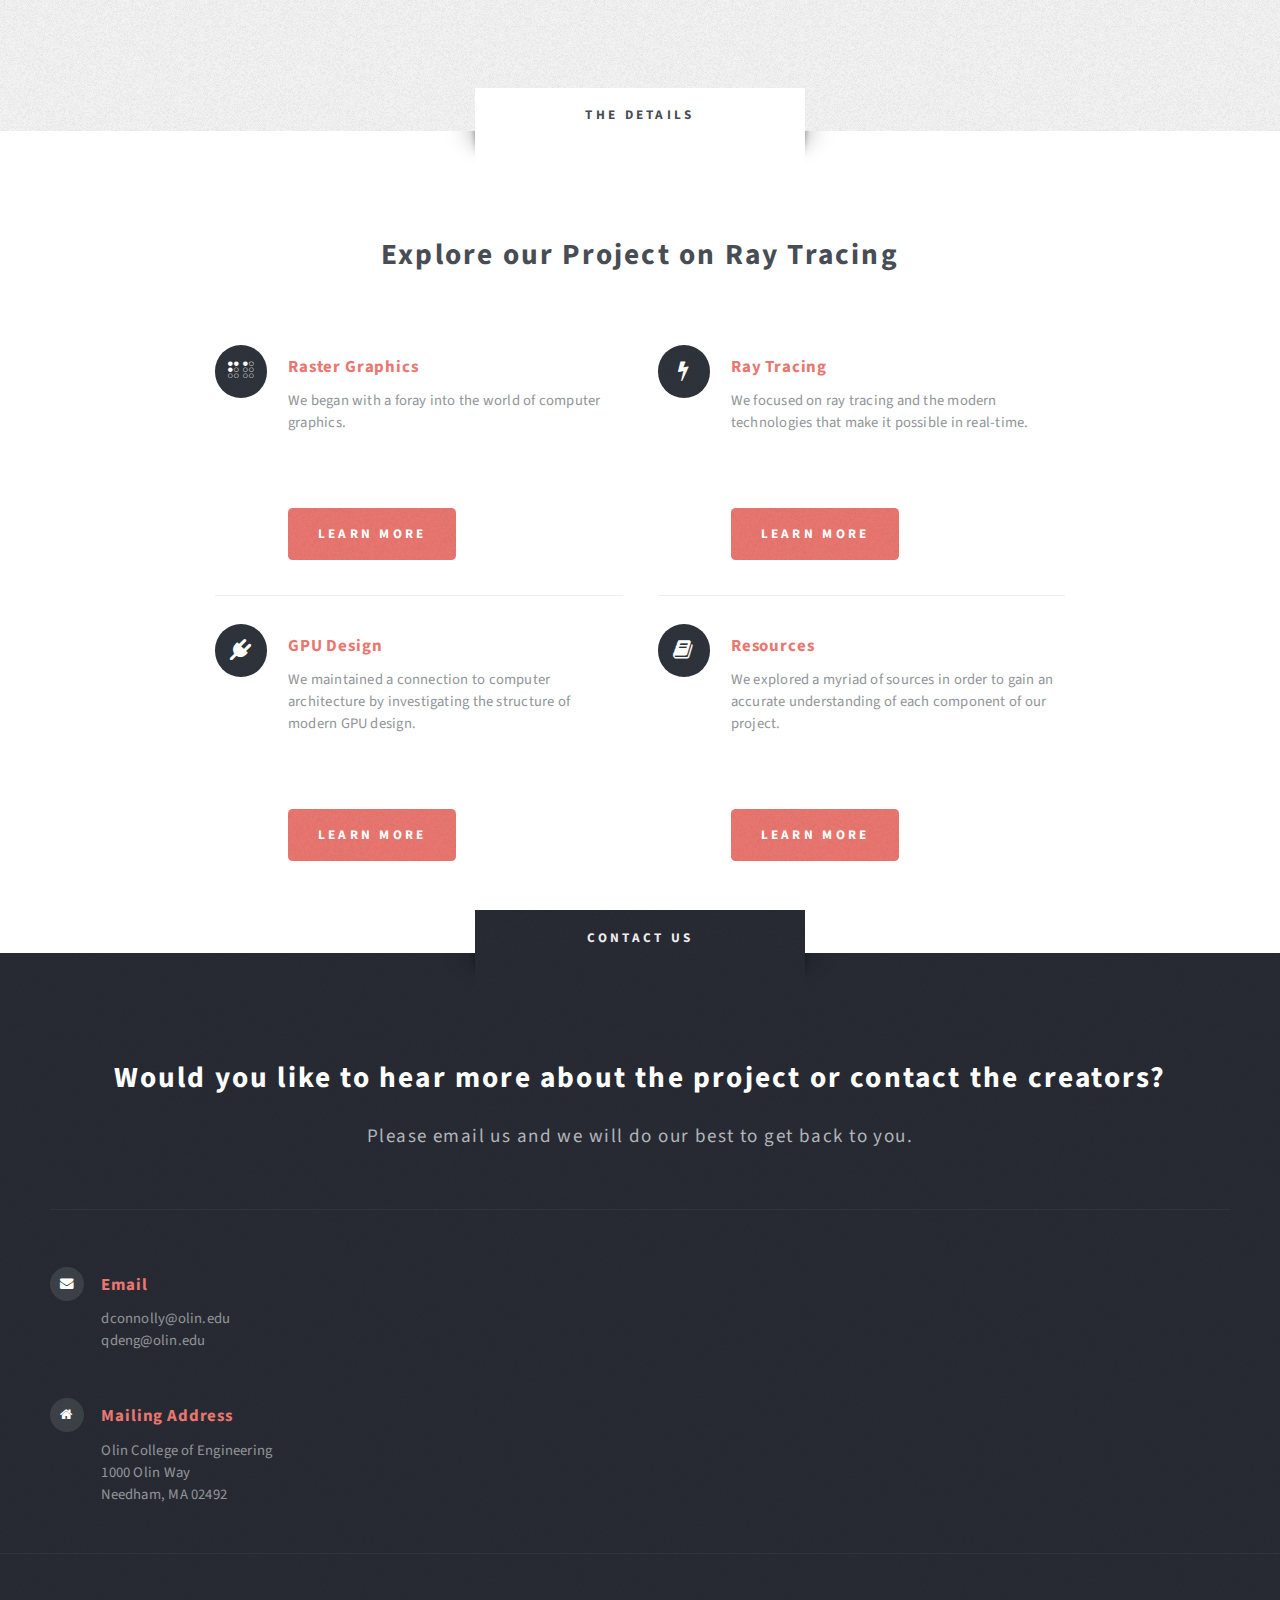
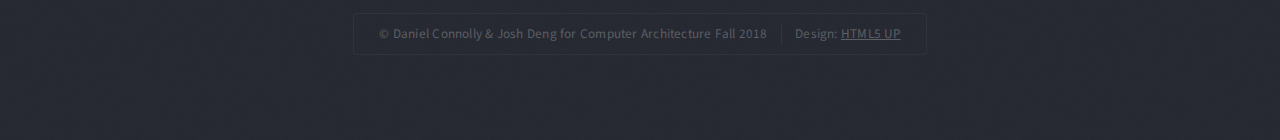
==== commit d2b63e3b: "add more to design page" ====
--- a/docs/index.html
+++ b/docs/index.html
@@ -47,15 +47,15 @@
 							to better understanding how graphics processing units functioned.</p>
 						<p style="width:70%">We began by investigating the graphics pipeline and creating our own high-level software simulation of the pipeline. Though
 						that the high level, single threaded Python simulation did not directly mimic the behavior of the hardware inside a graphics processing unit, it provided us with a working knowledge of computer graphics and showed us the
-						computations necessary in the graphics pipeline and the need for massive parallelism in grphics processing units. Equipped with this knowledge, we now apprehended the reasoning behind the structure of the modern graphics pipeline.
-						Though we considered implementing a SIMD unit in Verilog as well as building a more hardware-realistic software simulation of the graphics pipeline, the shear of brainless copy-and-paste made us re-evaluated our learning goals at 
+						computations necessary in the graphics pipeline and the need for massive parallelism in graphics processing units. Equipped with this knowledge, we now apprehended the reasoning behind the structure of the modern graphics pipeline.
+						Though we considered implementing a SIMD unit in Verilog as well as building a more hardware-realistic software simulation of the graphics pipeline, the shear volume of brainless copy-and-paste required made us re-evaluate our learning goals at
 						this point in the project and instead try to move in a new direction.</p>
 						<p style="width:70%">Realizing that NVIDIA had only recently revealed its new Turing architecture complete with an RT (ray tracing) core that could perform real-time ray tracing, we were
 						inspired to learn about the different computer graphics approach taken by ray tracing and the challenges that made it so difficult to perform in real-time. As a result, we redirected our efforts in favor of a research project
 						that not only traces through the information regarding the traditional raster graphics pipeline but also the development in the heavily realism
-						oriented ray tracing world. We hope that our work, including our website and poster sessions during the final and Olin Expo, would provide helpful educational
-						content regarding computer graphics, parallel programming, and parallel hardware into the attention of more community members. The knowledge could point in a direction
-						so that those who might be interested can consider computer architecture as a good introduction to the inner working of this computational expensive subject.
+						oriented ray tracing world. We hope that our work, including our website and poster sessions during the final and Olin Expo, will provide helpful educational
+						content regarding computer graphics, parallel programming, and parallel hardware to community members. This knowledge could point them in a direction
+						to consider computer architecture as a good introduction to the inner working of this computationally expensive subject if they are interested.
 						<p style="width:70%">We dedicated our time to researching as much as possible about the project, spending most of our meetings discussing our findings in order to better digest the material.
 						The wide range of textbooks, industry documents, and research paper we looked through is available under the <a href="resources.html">resource</a> page had provided deep insights to us and hopefully
 						will offer more leads for the visitors of our page.</p>
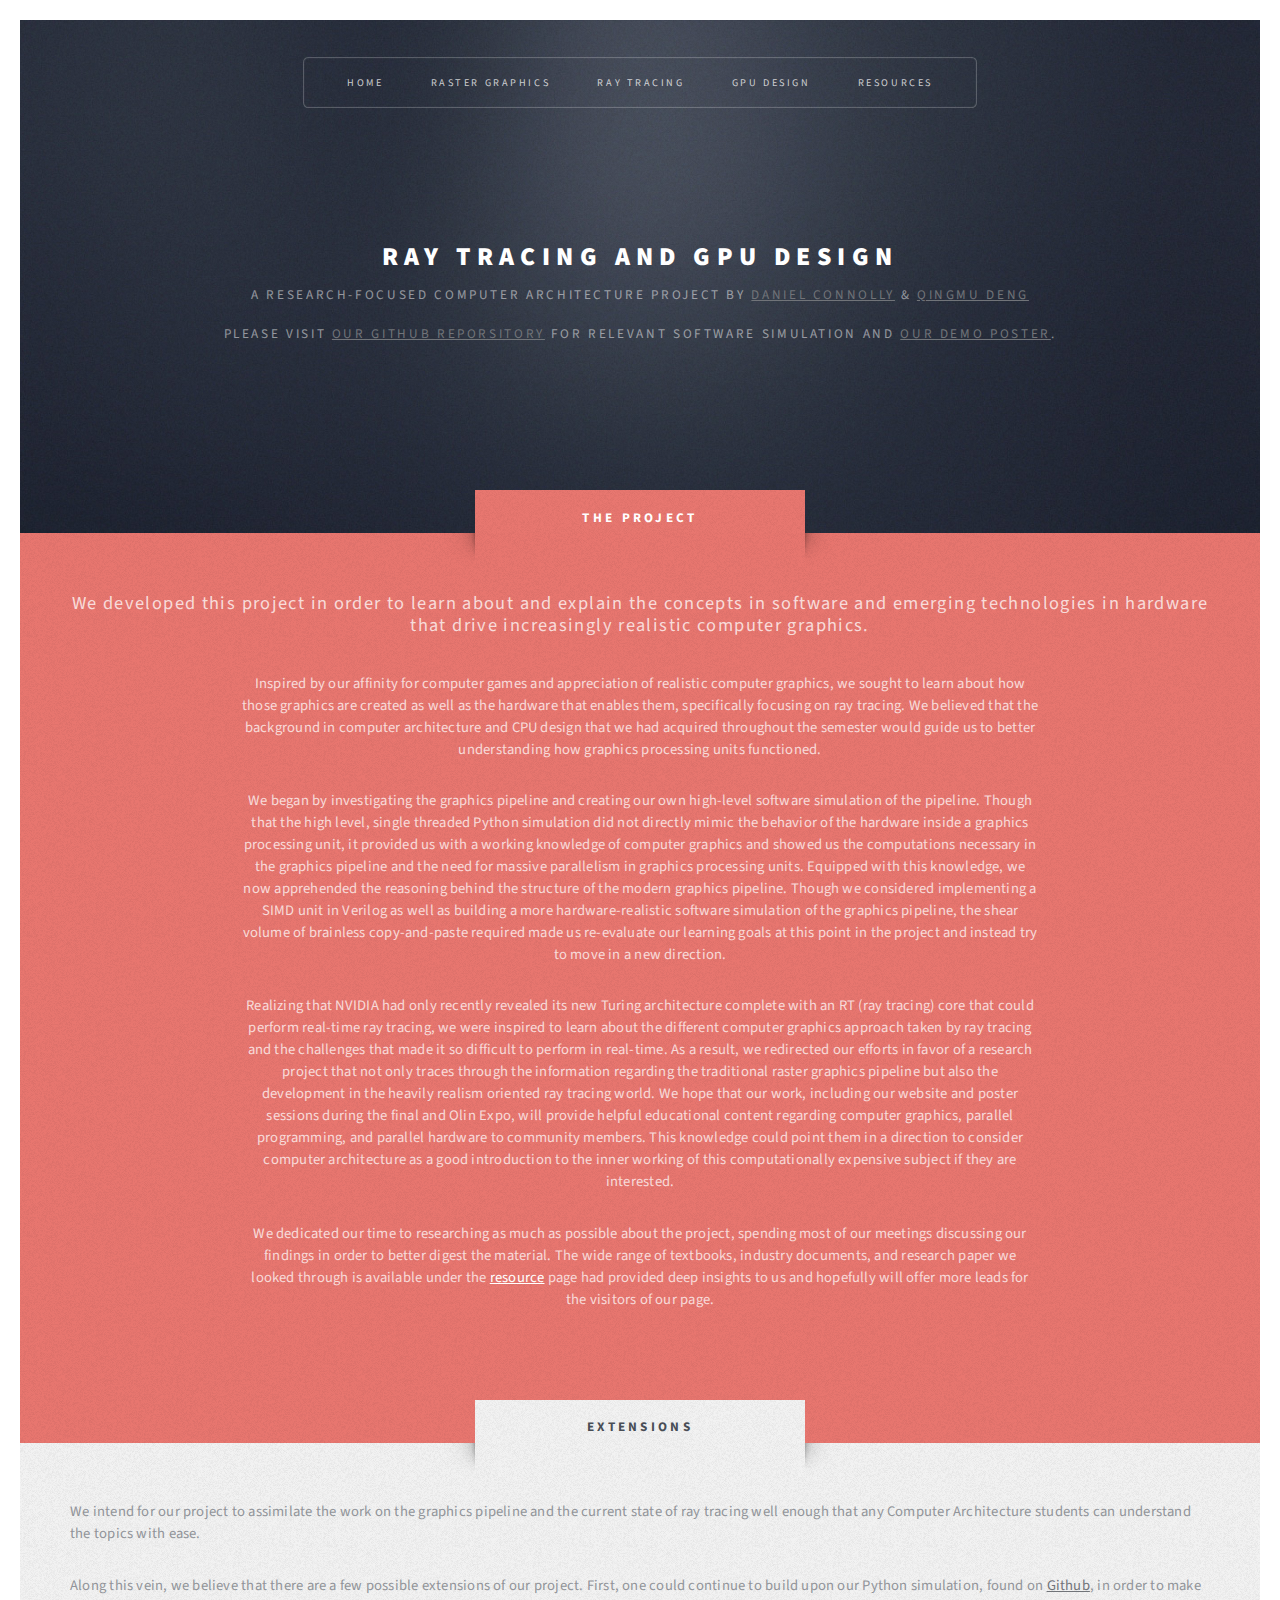
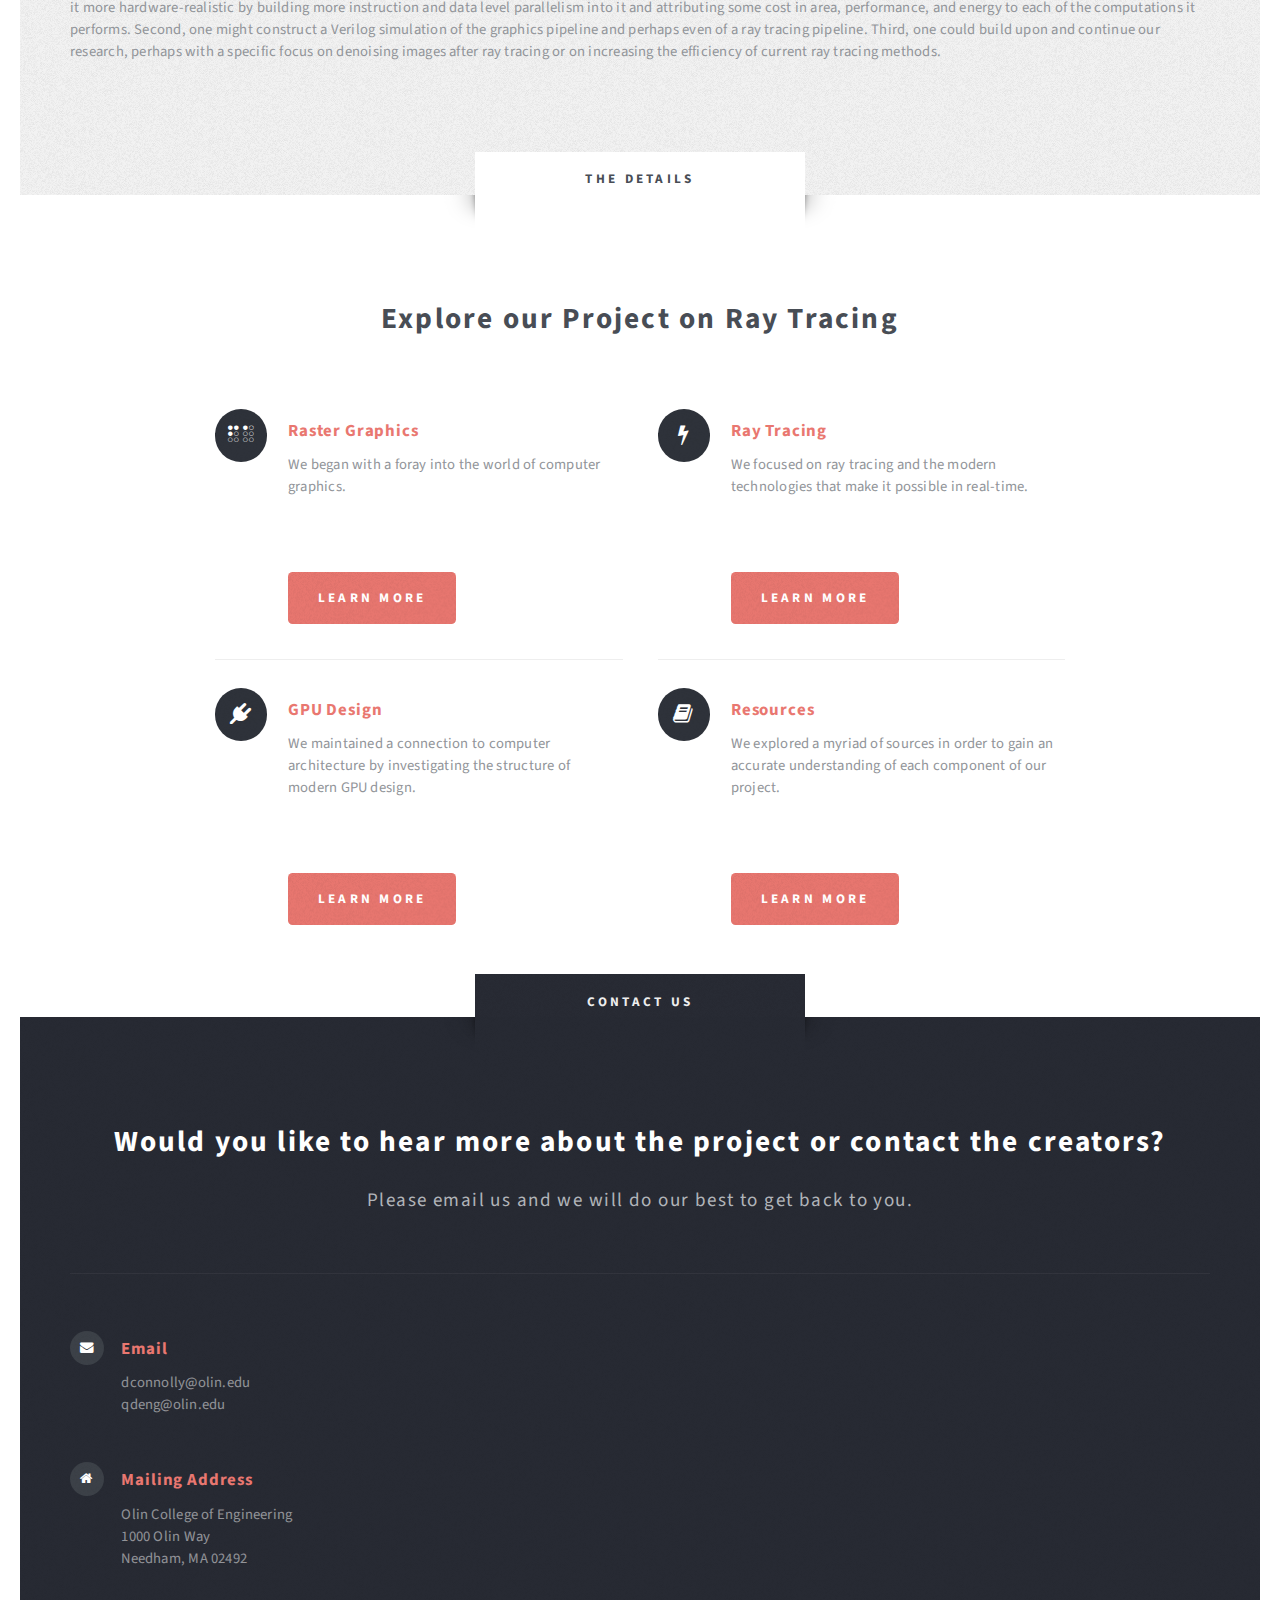
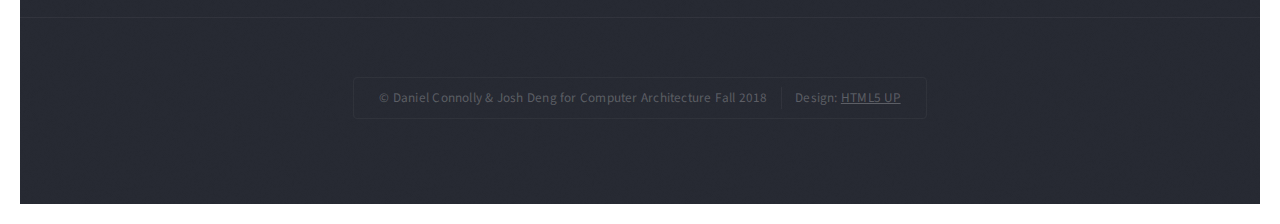
==== commit d8f85d71: "update website with a clear link to our github page" ====
--- a/docs/index.html
+++ b/docs/index.html
@@ -21,6 +21,7 @@
 						<div id="logo">
 							<h1><a href="index.html">Ray Tracing and GPU Design</a></h1>
 							<p>A Research-Focused Computer Architecture Project By <a href="https://github.com/djconnolly27">Daniel Connolly</a> & <a href="https://github.com/QingmuDeng">Qingmu Deng</a></p>
+							<p>Please visit <a href="https://github.com/djconnolly27/GPU">our Github reporsitory</a> for relevant software simulation and <a href="https://github.com/djconnolly27/GPU/blob/master/GPU_Poster_new.pdf">our demo poster</a>.</p>
 						</div>
 
 					<!-- Nav -->
--- a/docs/assets/css/main.css
+++ b/docs/assets/css/main.css
@@ -3063,3 +3063,30 @@
 	table {
 		border-spacing: 5px;
 	  }
+	.matrix {
+		position: relative;
+	}
+	body {
+		padding: 20px;    
+	}
+	.matrix:before, .matrix:after {
+		content: "";
+		position: absolute;
+		top: 0;
+		border: 1px solid #000;
+		width: 6px;
+		height: 100%;
+	}
+	.matrix:before {
+		left: -6px;
+		border-right: 0px;
+	}
+	.matrix:after {
+		right: -6px;
+		border-left: 0px;
+	}
+	.matrix td {
+		padding: 5px;    
+		text-align: center;
+	}
+	